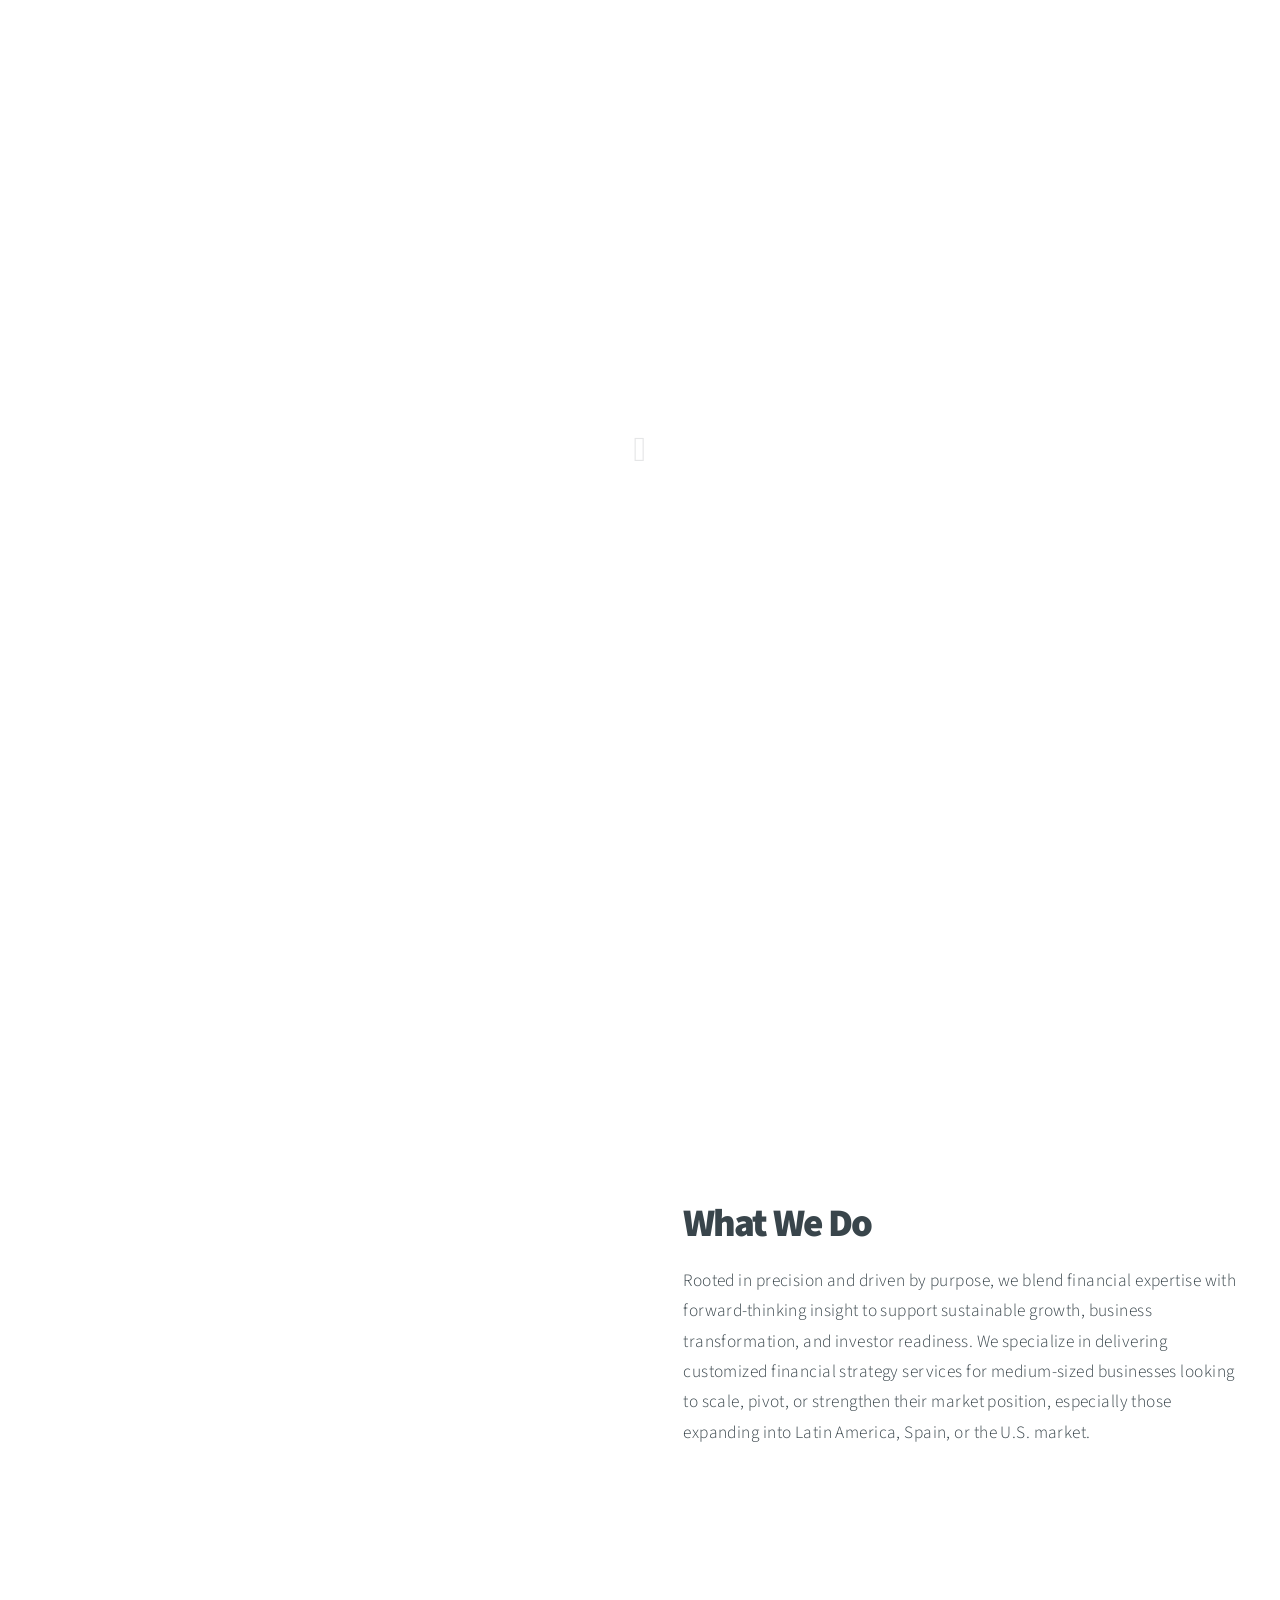
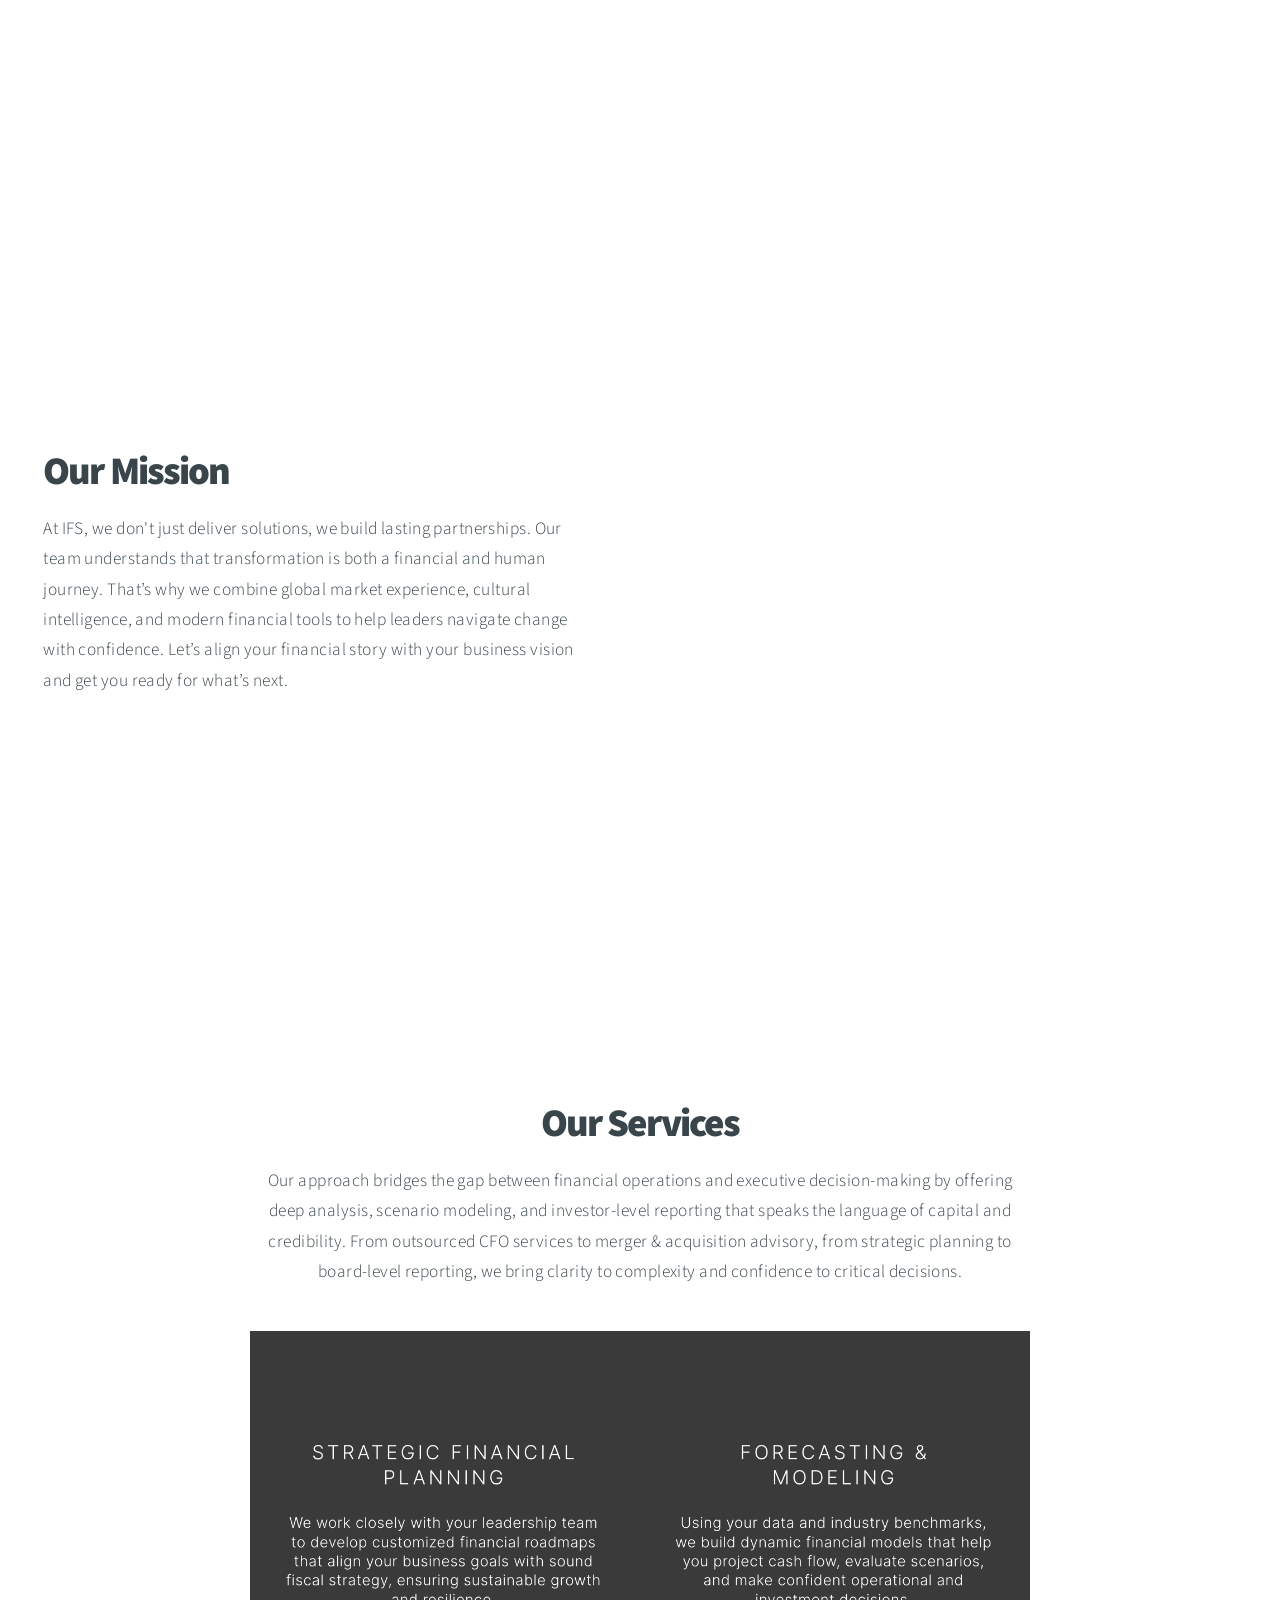
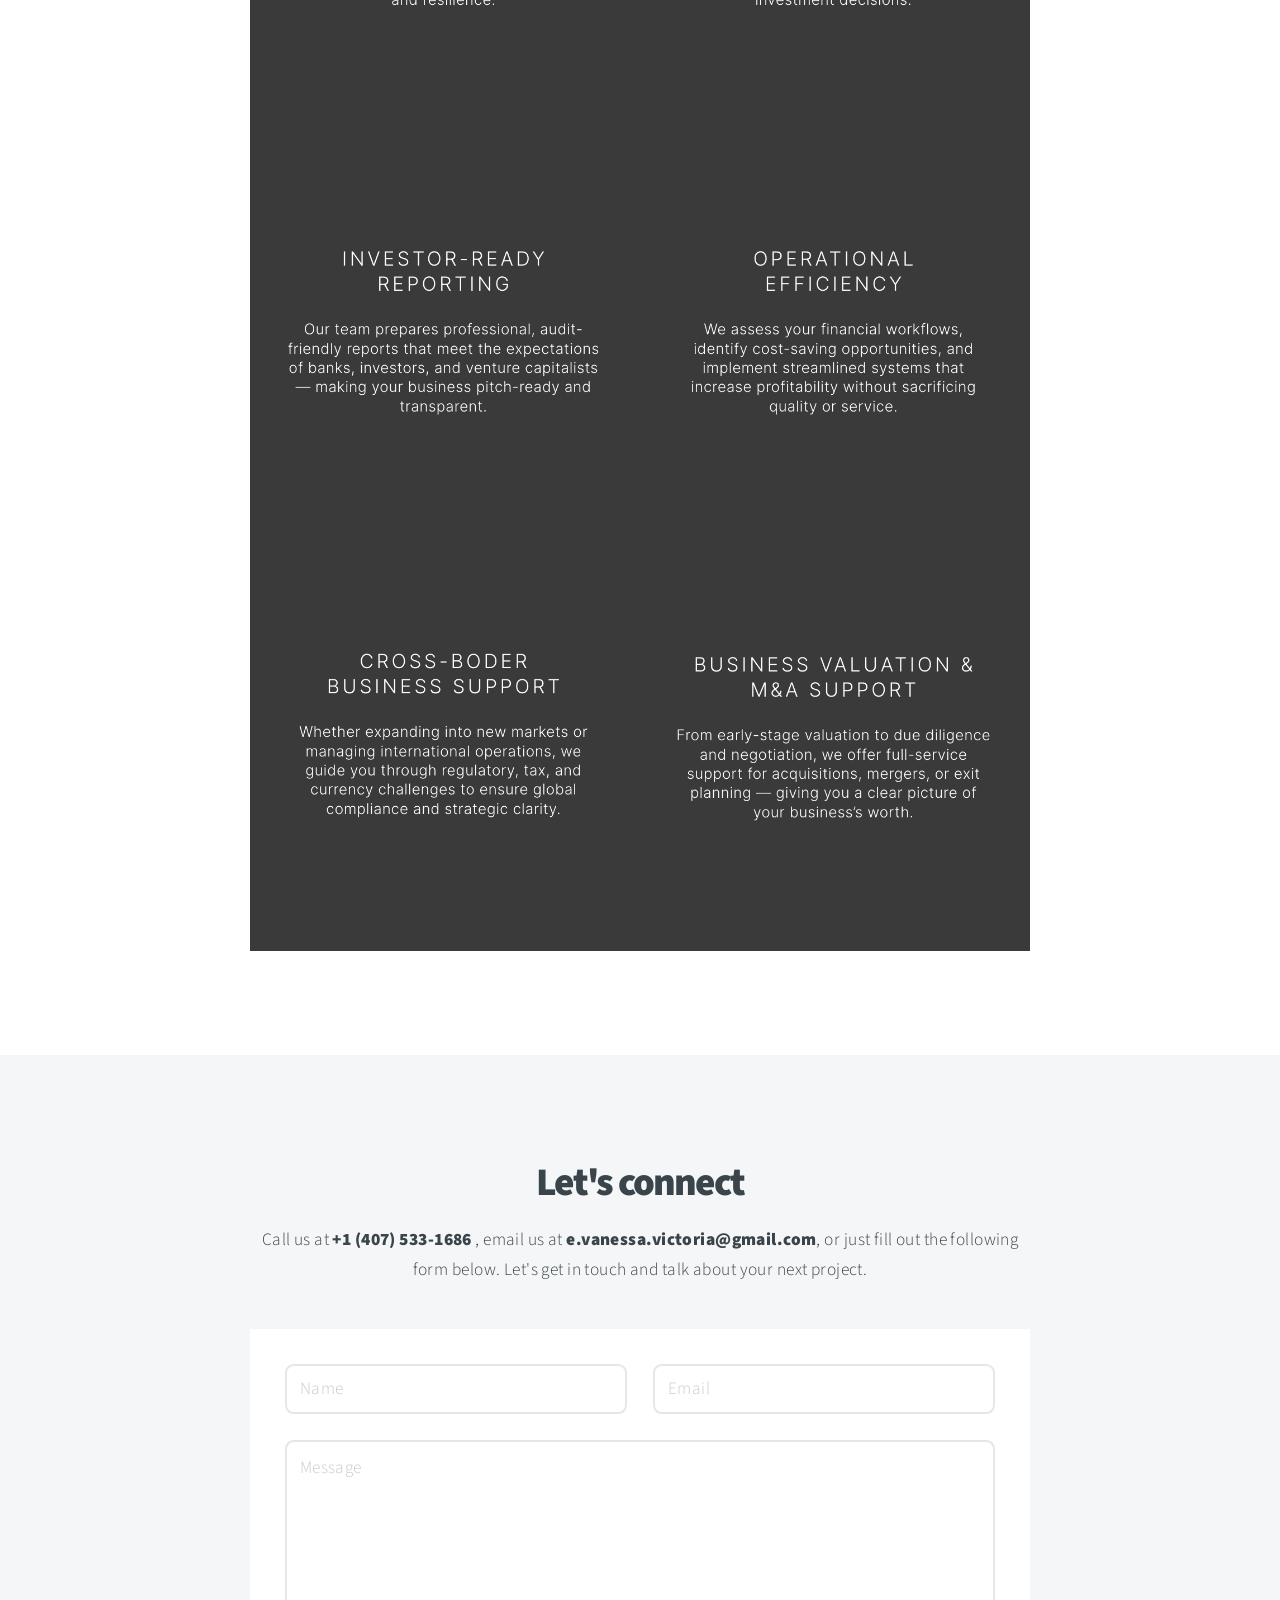
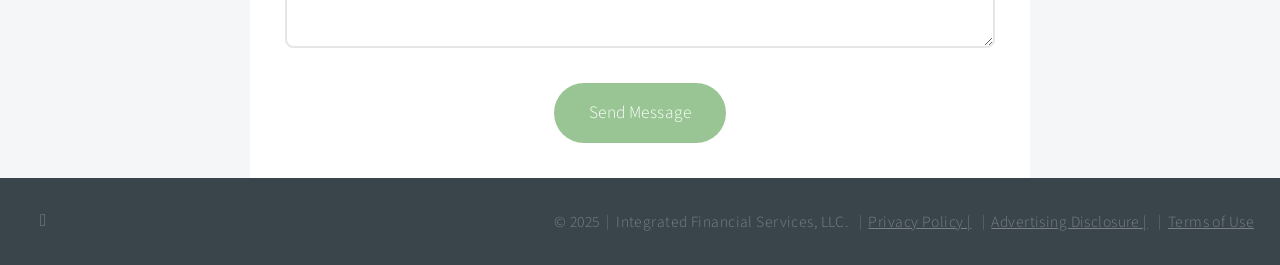
==== index.html @ fadf1e8b "update on contact form" ====
<!DOCTYPE HTML>
<html>
	<head>
		<title>IFS | homepage</title>
		<meta charset="utf-8" />
    	<link rel="icon" type="image/x-icon" href="/images/logo.png">
		<meta name="viewport" content="width=device-width, initial-scale=1, user-scalable=no" />
		<link rel="stylesheet" href="assets/css/main.css" />
		<noscript><link rel="stylesheet" href="assets/css/noscript.css" /></noscript>
	</head>
	<body class="is-preload">

		<!-- Header -->
			<header id="header">
				<h1><a href="#intro">Integrated Financial Services</a></h1>
				<nav>
					<ul>
						<li><a href="#one">What We Do</a></li>
						<li><a href="#two">Our Mission</a></li>
						<li><a href="#work">Our Services</a></li>
						<li><a href="#contact">Contact</a></li>
					</ul>
				</nav>
			</header>

		<!-- Intro -->
			<section id="intro" class="main style1 dark fullscreen">
				<div class="content">
					<img class="image" src="/images/logo.svg" alt="logohome" width="100">
					<p>At <strong>Integrated Financial Solutions, LLC.</strong>,  we empower business leaders to move beyond the numbers and into strategic action. Your journey to success starts here.</p>
					<footer>
						<a href="#one" class="button style2 down">More</a>
					</footer>
				</div>
			</section>

		<!-- One -->
			<section id="one" class="main style2 right dark fullscreen">
				<div class="content box style2">
					<header>
						<h2>What We Do</h2>
					</header>
					<p>Rooted in precision and driven by purpose, we blend financial expertise with forward-thinking insight to support sustainable growth, business 
						transformation, and investor readiness. We specialize in delivering customized financial strategy services for medium-sized businesses looking 
						to scale, pivot, or strengthen their market position, especially those expanding into Latin America, Spain, or the U.S. market. </p>
				</div>
				<a href="#two" class="button style2 down anchored">Next</a>
			</section>

		<!-- Two -->
			<section id="two" class="main style2 left dark fullscreen">
				<div class="content box style2">
					<header>
						<h2>Our Mission</h2>
					</header>
					<p>At IFS, we don't just deliver solutions, we build lasting partnerships. Our team understands that transformation is both a 
						financial and human journey. That’s why we combine global market experience, cultural intelligence, and modern financial 
						tools to help leaders navigate change with confidence. Let’s align your financial story with your business vision and get 
						you ready for what’s next.</p>
				</div>
				<a href="#work" class="button style2 down anchored">Next</a>
			</section>

		<!-- Work -->
			<section id="work" class="main style3 primary">
				<div class="content">
					<header>
						<h2>Our Services</h2>
						<p>Our approach bridges the gap between financial operations and executive decision-making by offering deep analysis, 
							scenario modeling, and investor-level reporting that speaks the language of capital and credibility. From outsourced 
							CFO services to merger & acquisition advisory, from strategic planning to board-level reporting, we bring clarity to 
							complexity and confidence to critical decisions.</p>
					</header>

					<!-- Gallery  -->
						<div class="gallery">
							<article class="from-left">
								<a href="images/fulls/01.jpg" class="image fit"><img src="images/thumbs/01.jpg" title=" " alt="Strategic Financial Planning" /></a>
							</article>
							<article class="from-right">
								<a href="images/fulls/02.jpg" class="image fit"><img src="images/thumbs/02.jpg" title=" " alt="Forecasting & Modeling" /></a>
							</article>
							<article class="from-left">
								<a href="images/fulls/03.jpg" class="image fit"><img src="images/thumbs/03.jpg" title=" " alt="Investor-Ready Reporting" /></a>
							</article>
							<article class="from-right">
								<a href="images/fulls/04.jpg" class="image fit"><img src="images/thumbs/04.jpg" title=" " alt="Operational Efficiency" /></a>
							</article>
							<article class="from-left">
								<a href="images/fulls/05.jpg" class="image fit"><img src="images/thumbs/05.jpg" title=" " alt="Cross-Boder Business Support" /></a>
							</article>
							<article class="from-right">
								<a href="images/fulls/06.jpg" class="image fit"><img src="images/thumbs/06.jpg" title=" " alt="Business Valuation & M&A Support" /></a>
							</article>
						</div>

				</div>
			</section>

		<!-- Contact -->
			<section id="contact" class="main style3 secondary">
				<div class="content">
					<header>
						<h2>Let's connect</h2>
						<p>Call us at <strong> +1 (407) 533-1686 </strong>,
							 email us at <strong>e.vanessa.victoria@gmail.com</strong>,
							 or just fill out the following form below. Let's get in touch and talk about your next project.
						</p>
					</header>
					<div class="box">
						<form id="contact-form" action="https://formspree.io/f/xkgbvlyn" method="POST">
							<div class="fields">
								<div class="field half"><input type="text" name="name" placeholder="Name" /></div>
								<div class="field half"><input type="email" name="email" placeholder="Email" /></div>
								<div class="field"><textarea name="message" placeholder="Message" rows="6"></textarea></div>
								<input type="hidden" name="_next" value="thankyou.html">
							</div>
							<ul class="actions special">
								<li><input type="submit" value="Send Message" /></li>
							</ul>
						</form>
					</div>
				</div>
			</section>

		<!-- Footer -->
			<footer id="footer">

				<!-- Icons -->
					<ul class="icons">
						<li><a href="https://www.linkedin.com/company/integrated-financial-solutions-florida/" class="icon brands fa-linkedin-in"><span class="label">LinkedIn</span></a></li>
					</ul>

				<!-- Menu -->
					<ul class="menu">
						<li>&copy; 2025</li><li>Integrated Financial Services, LLC.</a></li>
						<li><a href="privacy.html" class="footer">Privacy Policy |</a></li>
						<li><a href="advertising.html" class="footer">Advertising Disclosure |</a></li>
						<li><a href="termsofuse.html" class="footer">Terms of Use</a></li>
					</ul>

			</footer>

		<!-- Scripts -->
			<script src="assets/js/jquery.min.js"></script>
			<script src="assets/js/jquery.poptrox.min.js"></script>
			<script src="assets/js/jquery.scrolly.min.js"></script>
			<script src="assets/js/jquery.scrollex.min.js"></script>
			<script src="assets/js/browser.min.js"></script>
			<script src="assets/js/breakpoints.min.js"></script>
			<script src="assets/js/util.js"></script>
			<script src="assets/js/main.js"></script>
			<script>
			document.getElementById('contact-form').addEventListener('submit', function(e) {
				e.preventDefault();

				const form = e.target;
				const formData = new FormData(form);

				fetch(form.action, {
					method: "POST",
					body: formData,
					headers: {
						'Accept': 'application/json'
					}
				}).then(response => {
					if (response.ok) {
						window.location.href = "thankyou.html";
					} else {
						alert("Something went wrong. Please try again.");
					}
				});
			});
			</script>

	</body>
</html>
---- assets/css/main.css ----
@import url("https://fonts.googleapis.com/css?family=Source+Sans+Pro:300,900");
@import url("fontawesome-all.min.css");

html, body, div, span, applet, object,
iframe, h1, h2, h3, h4, h5, h6, p, blockquote,
pre, a, abbr, acronym, address, big, cite,
code, del, dfn, em, img, ins, kbd, q, s, samp,
small, strike, strong, sub, sup, tt, var, b,
u, i, center, dl, dt, dd, ol, ul, li, fieldset,
form, label, legend, table, caption, tbody,
tfoot, thead, tr, th, td, article, aside,
canvas, details, embed, figure, figcaption,
footer, header, hgroup, menu, nav, output, ruby,
section, summary, time, mark, audio, video {
	margin: 0;
	padding: 0;
	border: 0;
	font-size: 100%;
	font: inherit;
	vertical-align: baseline;}

article, aside, details, figcaption, figure,
footer, header, hgroup, menu, nav, section {
	display: block;}

body {
	line-height: 1;
}

ol, ul {
	list-style: none;
}

blockquote, q {
	quotes: none;
}

	blockquote:before, blockquote:after, q:before, q:after {
		content: '';
		content: none;
	}

table {
	border-collapse: collapse;
	border-spacing: 0;
}

body {
	-webkit-text-size-adjust: none;
}

mark {
	background-color: transparent;
	color: inherit;
}

input::-moz-focus-inner {
	border: 0;
	padding: 0;
}

input, select, textarea {
	-moz-appearance: none;
	-webkit-appearance: none;
	-ms-appearance: none;
	appearance: none;
}

/* Basic */

	@-ms-viewport {
		width: device-width;
	}

	html {
		height: 100%;
	}

	html {
		box-sizing: border-box;
	}

	*, *:before, *:after {
		box-sizing: inherit;
	}

	body {
		background: #ffffff;
		height: 100%;
		min-width: 320px;
	}

		body.is-preload *, body.is-preload *:before, body.is-preload *:after {
			-moz-animation: none !important;
			-webkit-animation: none !important;
			-ms-animation: none !important;
			animation: none !important;
			-moz-transition: none !important;
			-webkit-transition: none !important;
			-ms-transition: none !important;
			transition: none !important;
		}

/* Spinner */

	@-moz-keyframes spinner-rotate {
		0% {
			-moz-transform: scale(1) rotate(0deg);
			-webkit-transform: scale(1) rotate(0deg);
			-ms-transform: scale(1) rotate(0deg);
			transform: scale(1) rotate(0deg);
		}

		100% {
			-moz-transform: scale(1) rotate(360deg);
			-webkit-transform: scale(1) rotate(360deg);
			-ms-transform: scale(1) rotate(360deg);
			transform: scale(1) rotate(360deg);
		}
	}

	@-webkit-keyframes spinner-rotate {
		0% {
			-moz-transform: scale(1) rotate(0deg);
			-webkit-transform: scale(1) rotate(0deg);
			-ms-transform: scale(1) rotate(0deg);
			transform: scale(1) rotate(0deg);
		}

		100% {
			-moz-transform: scale(1) rotate(360deg);
			-webkit-transform: scale(1) rotate(360deg);
			-ms-transform: scale(1) rotate(360deg);
			transform: scale(1) rotate(360deg);
		}
	}

	@-ms-keyframes spinner-rotate {
		0% {
			-moz-transform: scale(1) rotate(0deg);
			-webkit-transform: scale(1) rotate(0deg);
			-ms-transform: scale(1) rotate(0deg);
			transform: scale(1) rotate(0deg);
		}

		100% {
			-moz-transform: scale(1) rotate(360deg);
			-webkit-transform: scale(1) rotate(360deg);
			-ms-transform: scale(1) rotate(360deg);
			transform: scale(1) rotate(360deg);
		}
	}

	@keyframes spinner-rotate {
		0% {
			-moz-transform: scale(1) rotate(0deg);
			-webkit-transform: scale(1) rotate(0deg);
			-ms-transform: scale(1) rotate(0deg);
			transform: scale(1) rotate(0deg);
		}

		100% {
			-moz-transform: scale(1) rotate(360deg);
			-webkit-transform: scale(1) rotate(360deg);
			-ms-transform: scale(1) rotate(360deg);
			transform: scale(1) rotate(360deg);
		}
	}

/* Loader */

	@-moz-keyframes spinner-show {
		0% {
			opacity: 0;
		}

		100% {
			opacity: 1;
		}
	}

	@-webkit-keyframes spinner-show {
		0% {
			opacity: 0;
		}

		100% {
			opacity: 1;
		}
	}

	@-ms-keyframes spinner-show {
		0% {
			opacity: 0;
		}

		100% {
			opacity: 1;
		}
	}

	@keyframes spinner-show {
		0% {
			opacity: 0;
		}

		100% {
			opacity: 1;
		}
	}

	@-moz-keyframes spinner-hide {
		0% {
			-moz-transform: scale(1) rotate(0deg);
			-webkit-transform: scale(1) rotate(0deg);
			-ms-transform: scale(1) rotate(0deg);
			transform: scale(1) rotate(0deg);
			color: #e5e6e7;
			z-index: 100001;
		}

		99% {
			-moz-transform: scale(0.5) rotate(360deg);
			-webkit-transform: scale(0.5) rotate(360deg);
			-ms-transform: scale(0.5) rotate(360deg);
			transform: scale(0.5) rotate(360deg);
			color: #e5e6e7;
			z-index: 100001;
		}

		100% {
			-moz-transform: scale(0.5) rotate(360deg);
			-webkit-transform: scale(0.5) rotate(360deg);
			-ms-transform: scale(0.5) rotate(360deg);
			transform: scale(0.5) rotate(360deg);
			color: #e5e6e7;
			z-index: -1;
		}
	}

	@-webkit-keyframes spinner-hide {
		0% {
			-moz-transform: scale(1) rotate(0deg);
			-webkit-transform: scale(1) rotate(0deg);
			-ms-transform: scale(1) rotate(0deg);
			transform: scale(1) rotate(0deg);
			color: #e5e6e7;
			z-index: 100001;
		}

		99% {
			-moz-transform: scale(0.5) rotate(360deg);
			-webkit-transform: scale(0.5) rotate(360deg);
			-ms-transform: scale(0.5) rotate(360deg);
			transform: scale(0.5) rotate(360deg);
			color: #e5e6e7;
			z-index: 100001;
		}

		100% {
			-moz-transform: scale(0.5) rotate(360deg);
			-webkit-transform: scale(0.5) rotate(360deg);
			-ms-transform: scale(0.5) rotate(360deg);
			transform: scale(0.5) rotate(360deg);
			color: #e5e6e7;
			z-index: -1;
		}
	}

	@-ms-keyframes spinner-hide {
		0% {
			-moz-transform: scale(1) rotate(0deg);
			-webkit-transform: scale(1) rotate(0deg);
			-ms-transform: scale(1) rotate(0deg);
			transform: scale(1) rotate(0deg);
			color: #e5e6e7;
			z-index: 100001;
		}

		99% {
			-moz-transform: scale(0.5) rotate(360deg);
			-webkit-transform: scale(0.5) rotate(360deg);
			-ms-transform: scale(0.5) rotate(360deg);
			transform: scale(0.5) rotate(360deg);
			color: #e5e6e7;
			z-index: 100001;
		}

		100% {
			-moz-transform: scale(0.5) rotate(360deg);
			-webkit-transform: scale(0.5) rotate(360deg);
			-ms-transform: scale(0.5) rotate(360deg);
			transform: scale(0.5) rotate(360deg);
			color: #e5e6e7;
			z-index: -1;
		}
	}

	@keyframes spinner-hide {
		0% {
			-moz-transform: scale(1) rotate(0deg);
			-webkit-transform: scale(1) rotate(0deg);
			-ms-transform: scale(1) rotate(0deg);
			transform: scale(1) rotate(0deg);
			color: #e5e6e7;
			z-index: 100001;
		}

		99% {
			-moz-transform: scale(0.5) rotate(360deg);
			-webkit-transform: scale(0.5) rotate(360deg);
			-ms-transform: scale(0.5) rotate(360deg);
			transform: scale(0.5) rotate(360deg);
			color: #e5e6e7;
			z-index: 100001;
		}

		100% {
			-moz-transform: scale(0.5) rotate(360deg);
			-webkit-transform: scale(0.5) rotate(360deg);
			-ms-transform: scale(0.5) rotate(360deg);
			transform: scale(0.5) rotate(360deg);
			color: #e5e6e7;
			z-index: -1;
		}
	}

	@-moz-keyframes overlay-hide {
		0% {
			opacity: 1;
			z-index: 100000;
		}

		15% {
			opacity: 1;
			z-index: 100000;
		}

		99% {
			opacity: 0;
			z-index: 100000;
		}

		100% {
			opacity: 0;
			z-index: -1;
		}
	}

	@-webkit-keyframes overlay-hide {
		0% {
			opacity: 1;
			z-index: 100000;
		}

		15% {
			opacity: 1;
			z-index: 100000;
		}

		99% {
			opacity: 0;
			z-index: 100000;
		}

		100% {
			opacity: 0;
			z-index: -1;
		}
	}

	@-ms-keyframes overlay-hide {
		0% {
			opacity: 1;
			z-index: 100000;
		}

		15% {
			opacity: 1;
			z-index: 100000;
		}

		99% {
			opacity: 0;
			z-index: 100000;
		}

		100% {
			opacity: 0;
			z-index: -1;
		}
	}

	@keyframes overlay-hide {
		0% {
			opacity: 1;
			z-index: 100000;
		}

		15% {
			opacity: 1;
			z-index: 100000;
		}

		99% {
			opacity: 0;
			z-index: 100000;
		}

		100% {
			opacity: 0;
			z-index: -1;
		}
	}

	body {
		text-decoration: none;
	}

		body:before {
			-moz-animation: spinner-show 1.5s 1 0.25s ease forwards, spinner-hide 0.25s ease-in-out forwards !important;
			-webkit-animation: spinner-show 1.5s 1 0.25s ease forwards, spinner-hide 0.25s ease-in-out forwards !important;
			-ms-animation: spinner-show 1.5s 1 0.25s ease forwards, spinner-hide 0.25s ease-in-out forwards !important;
			animation: spinner-show 1.5s 1 0.25s ease forwards, spinner-hide 0.25s ease-in-out forwards !important;
			-moz-transform-origin: 50% 50%;
			-webkit-transform-origin: 50% 50%;
			-ms-transform-origin: 50% 50%;
			transform-origin: 50% 50%;
			-moz-osx-font-smoothing: grayscale;
			-webkit-font-smoothing: antialiased;
			font-family: FontAwesome;
			font-style: normal;
			font-weight: normal;
			text-transform: none !important;
			color: #e5e6e7;
			content: '\f1ce';
			cursor: default;
			display: block;
			font-size: 2em;
			height: 2em;
			left: 50%;
			line-height: 2em;
			margin: -1em 0 0 -1em;
			opacity: 0;
			position: fixed;
			text-align: center;
			top: 50%;
			width: 2em;
			z-index: -1;
		}

		body:after {
			-moz-animation: overlay-hide 1.5s ease-in forwards !important;
			-webkit-animation: overlay-hide 1.5s ease-in forwards !important;
			-ms-animation: overlay-hide 1.5s ease-in forwards !important;
			animation: overlay-hide 1.5s ease-in forwards !important;
			background: #ffffff;
			content: '';
			display: block;
			height: 100%;
			left: 0;
			opacity: 0;
			position: fixed;
			top: 0;
			width: 100%;
			z-index: -1;
		}

		body.is-preload:before {
			-moz-animation: spinner-show 1.5s 1 0.25s ease forwards, spinner-rotate 0.75s infinite linear !important;
			-webkit-animation: spinner-show 1.5s 1 0.25s ease forwards, spinner-rotate 0.75s infinite linear !important;
			-ms-animation: spinner-show 1.5s 1 0.25s ease forwards, spinner-rotate 0.75s infinite linear !important;
			animation: spinner-show 1.5s 1 0.25s ease forwards, spinner-rotate 0.75s infinite linear !important;
			z-index: 100001;
		}

		body.is-preload:after {
			-moz-animation: none !important;
			-webkit-animation: none !important;
			-ms-animation: none !important;
			animation: none !important;
			opacity: 1;
			z-index: 100000;
		}

	@media (-webkit-min-device-pixel-ratio: 2) {

		body:before {
			line-height: 2.025em;
		}

	}

/* Type */

	body, input, textarea, select {
		font-family: "Source Sans Pro", "sans-serif";
		font-weight: 300;
		font-size: 18pt;
		line-height: 1.75em;
		color: #39454b;
		letter-spacing: 0.025em;
	}

		@media screen and (max-width: 1920px) {

			body, input, textarea, select {
				font-size: 17pt;
			}

		}

		@media screen and (max-width: 1680px) {

			body, input, textarea, select {
				font-size: 15pt;
			}

		}

		@media screen and (max-width: 1280px) {

			body, input, textarea, select {
				font-size: 13pt;
			}

		}

		@media screen and (max-width: 1000px) {

			body, input, textarea, select {
				font-size: 13pt;
			}

		}

		@media screen and (max-width: 736px) {

			body, input, textarea, select {
				font-size: 12pt;
				line-height: 1.5em;
			}

		}

	h1, h2, h3, h4, h5, h6 {
		font-weight: 900;
		color: inherit;
		letter-spacing: -0.0325em;
	}

		h1 a, h2 a, h3 a, h4 a, h5 a, h6 a {
			color: inherit;
			text-decoration: none;
		}

	h2 {
		font-size: 2.25em;
		line-height: 1.25em;
		letter-spacing: -0.05em;
	}

	@media screen and (max-width: 736px) {

		h2 {
			font-size: 1.5em;
		}

	}

	strong, b {
		font-weight: 900;
		color: inherit;
	}

	em, i {
		font-style: italic;
	}

	a {
		-moz-transition: color 0.2s ease-in-out;
		-webkit-transition: color 0.2s ease-in-out;
		-ms-transition: color 0.2s ease-in-out;
		transition: color 0.2s ease-in-out;
		color: #98c593;
	}

	sub {
		position: relative;
		top: 0.5em;
		font-size: 0.8em;
	}

	sup {
		position: relative;
		top: -0.5em;
		font-size: 0.8em;
	}

	hr {
		border: 0;
		border-top: solid 1px #e5e6e7;
	}

	blockquote {
		border-left: solid 0.5em #e5e6e7;
		padding: 1em 0 1em 2em;
		font-style: italic;
	}

	p, ul, ol, dl, table {
		margin-bottom: 1em;
	}

/* Box */

	.box {
		background: #ffffff;
		color: #39454b;
		padding: 2em;
	}

		.box > :last-child {
			margin-bottom: 0;
		}

		.box.style2 {
			padding: 3.5em 2.5em 3.5em 2.5em;
		}

		@media screen and (max-width: 736px) {

			.box {
				padding: 1em;
			}

				.box.style2 {
					padding: 1.5em 1.25em 1.5em 1.25em;
					background-color: rgba(255, 255, 255, 0.9);
				}

		}

/* Button */

	input[type="button"],
	input[type="submit"],
	input[type="reset"],
	.button,
	button {
		-moz-appearance: none;
		-webkit-appearance: none;
		-ms-appearance: none;
		appearance: none;
		-moz-transition: background-color 0.2s ease-in-out;
		-webkit-transition: background-color 0.2s ease-in-out;
		-ms-transition: background-color 0.2s ease-in-out;
		transition: background-color 0.2s ease-in-out;
		background-color: #98c593;
		border: 0;
		border-radius: 3.5em;
		color: #ffffff;
		cursor: pointer;
		display: inline-block;
		height: 3.5em;
		line-height: 3.5em;
		outline: 0;
		padding: 0 2em 0 2em;
		position: relative;
		text-align: center;
		text-decoration: none;
	}

		input[type="button"].down,
		input[type="submit"].down,
		input[type="reset"].down,
		.button.down,
		button.down {
			width: 5em;
			height: 5em;
			line-height: 4.5em;
			padding: 0;
			background-image: url("images/dark-arrow.svg");
			background-position: center center;
			background-repeat: no-repeat;
			text-indent: -10em;
			overflow: hidden;
		}

			input[type="button"].down.anchored,
			input[type="submit"].down.anchored,
			input[type="reset"].down.anchored,
			.button.down.anchored,
			button.down.anchored {
				bottom: 0;
				border-bottom: 0;
				border-radius: 3em 3em 0 0;
				height: 4.5em;
				margin-left: -2.5em;
			}

		input[type="button"].anchored,
		input[type="submit"].anchored,
		input[type="reset"].anchored,
		.button.anchored,
		button.anchored {
			position: absolute;
			left: 50%;
		}

		input[type="button"]:hover,
		input[type="submit"]:hover,
		input[type="reset"]:hover,
		.button:hover,
		button:hover {
			background-color: #a8cea4;
		}

		input[type="button"]:active,
		input[type="submit"]:active,
		input[type="reset"]:active,
		.button:active,
		button:active {
			background-color: #88bc82;
		}

		input[type="button"].style2,
		input[type="submit"].style2,
		input[type="reset"].style2,
		.button.style2,
		button.style2 {
			background-color: transparent;
			border: solid 2px #e5e6e7;
			color: inherit;
		}

			input[type="button"].style2:hover,
			input[type="submit"].style2:hover,
			input[type="reset"].style2:hover,
			.button.style2:hover,
			button.style2:hover {
				background-color: rgba(229, 230, 231, 0.25);
			}

			input[type="button"].style2:active,
			input[type="submit"].style2:active,
			input[type="reset"].style2:active,
			.button.style2:active,
			button.style2:active {
				background-color: rgba(229, 230, 231, 0.375);
			}

			input[type="button"].style2.down,
			input[type="submit"].style2.down,
			input[type="reset"].style2.down,
			.button.style2.down,
			button.style2.down {
				background-image: url("images/arrow.svg");
			}

/* Form */

	form {
		margin: 0 0 2em 0;
	}

		form > :last-child {
			margin-bottom: 0;
		}

		form > .fields {
			display: -moz-flex;
			display: -webkit-flex;
			display: -ms-flex;
			display: flex;
			-moz-flex-wrap: wrap;
			-webkit-flex-wrap: wrap;
			-ms-flex-wrap: wrap;
			flex-wrap: wrap;
			width: calc(100% + 3em);
			margin: -1.5em 0 2em -1.5em;
		}

			form > .fields > .field {
				-moz-flex-grow: 0;
				-webkit-flex-grow: 0;
				-ms-flex-grow: 0;
				flex-grow: 0;
				-moz-flex-shrink: 0;
				-webkit-flex-shrink: 0;
				-ms-flex-shrink: 0;
				flex-shrink: 0;
				padding: 1.5em 0 0 1.5em;
				width: calc(100% - 1.5em);
			}

				form > .fields > .field.half {
					width: calc(50% - 0.75em);
				}

				form > .fields > .field.third {
					width: calc(100%/3 - 0.5em);
				}

				form > .fields > .field.quarter {
					width: calc(25% - 0.375em);
				}

		@media screen and (max-width: 480px) {

			form > .fields {
				width: calc(100% + 2em);
				margin: -1em 0 2em -1em;
			}

				form > .fields > .field {
					padding: 1em 0 0 1em;
					width: calc(100% - 1em);
				}

					form > .fields > .field.half {
						width: calc(100% - 1em);
					}

					form > .fields > .field.third {
						width: calc(100% - 1em);
					}

					form > .fields > .field.quarter {
						width: calc(100% - 1em);
					}

		}

	label {
		display: block;
	}

	input[type="text"],
	input[type="password"],
	input[type="email"],
	input[type="tel"],
	input[type="search"],
	input[type="url"],
	select,
	textarea {
		-moz-appearance: none;
		-webkit-appearance: none;
		-ms-appearance: none;
		appearance: none;
		-moz-transition: border-color 0.2s ease-in-out, color 0.2s ease-in-out;
		-webkit-transition: border-color 0.2s ease-in-out, color 0.2s ease-in-out;
		-ms-transition: border-color 0.2s ease-in-out, color 0.2s ease-in-out;
		transition: border-color 0.2s ease-in-out, color 0.2s ease-in-out;
		color: #39454b;
		display: block;
		width: 100%;
		padding: 0.65em 0.75em;
		background: none;
		border: solid 2px #e5e6e7;
		color: inherit;
		border-radius: 0.5em;
		outline: none;
	}

		input[type="text"]:focus,
		input[type="password"]:focus,
		input[type="email"]:focus,
		input[type="tel"]:focus,
		input[type="search"]:focus,
		input[type="url"]:focus,
		select:focus,
		textarea:focus {
			border-color: #9ac8e9;
		}

	input[type="text"],
	input[type="password"],
	input[type="email"],
	input[type="tel"],
	input[type="search"],
	input[type="url"],
	select {
		line-height: 1.35em;
	}

	textarea {
		min-height: 8em;
	}

	::-moz-focus-inner {
		border: 0;
	}

	::-webkit-input-placeholder {
		opacity: 0.375;
	}

	:-moz-placeholder {
		opacity: 0.375;
	}

	::-moz-placeholder {
		opacity: 0.375;
	}

	:-ms-input-placeholder {
		opacity: 0.375;
	}

/* Icon */

	.icon {
		text-decoration: none;
		position: relative;
		text-decoration: none;
	}

		.icon:before {
			-moz-osx-font-smoothing: grayscale;
			-webkit-font-smoothing: antialiased;
			display: inline-block;
			font-style: normal;
			font-variant: normal;
			text-rendering: auto;
			line-height: 1;
			text-transform: none !important;
			font-family: 'Font Awesome 5 Free';
			font-weight: 400;
		}

		.icon:before {
			line-height: inherit;
		}

		.icon > .label {
			display: none;
		}

		.icon.solid:before {
			font-weight: 900;
		}

		.icon.brands:before {
			font-family: 'Font Awesome 5 Brands';
		}

/* Image */

	.image {
		position: relative;
		display: inline-block;
	}

		.image:before {
			content: '';
			position: absolute;
			left: 0;
			top: 0;
			width: 100%;
			height: 100%;
			background: url("images/overlay.png");
		}

		.image img {
			display: block;
			width: 100%;
		}

		.image.featured {
			display: block;
			width: 100%;
			margin: 0 0 2em 0;
		}

		.image.fit {
			display: block;
			width: 100%;
		}

		.image.left {
			float: left;
			margin: 0 2em 2em 0;
		}

		.image.centered {
			display: block;
			margin: 0 0 2em 0;
		}

			.image.centered img {
				margin: 0 auto;
				width: auto;
			}

/* List */

	ul.default {
		list-style: disc;
		padding-left: 1em;
	}

		ul.default li {
			padding-left: 0.5em;
		}

	ul.menu {
		cursor: default;
	}

		ul.menu li {
			display: inline-block;
			line-height: 1em;
			border-left: solid 1px #e5e6e7;
			padding: 0 0 0 0.5em;
			margin: 0 0 0 0.5em;
		}

			ul.menu li:first-child {
				border-left: 0;
				padding-left: 0;
				margin-left: 0;
			}

	ol.default {
		list-style: decimal;
		padding-left: 1.25em;
	}

		ol.default li {
			padding-left: 0.25em;
		}

/* Actions */

	ul.actions {
		display: -moz-flex;
		display: -webkit-flex;
		display: -ms-flex;
		display: flex;
		cursor: default;
		list-style: none;
		margin-left: -1em;
		padding-left: 0;
	}

		ul.actions li {
			padding: 0 0 0 1em;
			vertical-align: middle;
		}

		ul.actions.special {
			-moz-justify-content: center;
			-webkit-justify-content: center;
			-ms-justify-content: center;
			justify-content: center;
			width: 100%;
			margin-left: 0;
		}

			ul.actions.special li:first-child {
				padding-left: 0;
			}

		ul.actions.stacked {
			-moz-flex-direction: column;
			-webkit-flex-direction: column;
			-ms-flex-direction: column;
			flex-direction: column;
			margin-left: 0;
		}

			ul.actions.stacked li {
				padding: 1.3em 0 0 0;
			}

				ul.actions.stacked li:first-child {
					padding-top: 0;
				}

		ul.actions.fit {
			width: calc(100% + 1em);
		}

			ul.actions.fit li {
				-moz-flex-grow: 1;
				-webkit-flex-grow: 1;
				-ms-flex-grow: 1;
				flex-grow: 1;
				-moz-flex-shrink: 1;
				-webkit-flex-shrink: 1;
				-ms-flex-shrink: 1;
				flex-shrink: 1;
				width: 100%;
			}

				ul.actions.fit li > * {
					width: 100%;
				}

			ul.actions.fit.stacked {
				width: 100%;
			}

		@media screen and (max-width: 480px) {

			ul.actions:not(.fixed) {
				-moz-flex-direction: column;
				-webkit-flex-direction: column;
				-ms-flex-direction: column;
				flex-direction: column;
				margin-left: 0;
				width: 100% !important;
			}

				ul.actions:not(.fixed) li {
					-moz-flex-grow: 1;
					-webkit-flex-grow: 1;
					-ms-flex-grow: 1;
					flex-grow: 1;
					-moz-flex-shrink: 1;
					-webkit-flex-shrink: 1;
					-ms-flex-shrink: 1;
					flex-shrink: 1;
					padding: 1em 0 0 0;
					text-align: center;
					width: 100%;
				}

					ul.actions:not(.fixed) li > * {
						width: 100%;
					}

					ul.actions:not(.fixed) li:first-child {
						padding-top: 0;
					}

					ul.actions:not(.fixed) li input[type="submit"],
					ul.actions:not(.fixed) li input[type="reset"],
					ul.actions:not(.fixed) li input[type="button"],
					ul.actions:not(.fixed) li button,
					ul.actions:not(.fixed) li .button {
						width: 100%;
					}

						ul.actions:not(.fixed) li input[type="submit"].icon:before,
						ul.actions:not(.fixed) li input[type="reset"].icon:before,
						ul.actions:not(.fixed) li input[type="button"].icon:before,
						ul.actions:not(.fixed) li button.icon:before,
						ul.actions:not(.fixed) li .button.icon:before {
							margin-left: -0.5rem;
						}

		}

/* Icons */

	ul.icons {
		cursor: default;
	}

		ul.icons li {
			display: inline-block;
		}

		ul.icons a {
			display: inline-block;
			width: 2em;
			height: 2em;
			line-height: 2em;
			text-align: center;
			border: 0;
		}

/* Sections/Article */

	header {
		margin-bottom: 1em;
	}

		header p {
			display: block;
			margin: 1em 0 0 0;
			padding: 0 0 0.5em 0;
		}

	footer {
		margin-top: 2em;
	}

/* Table */

	table {
		width: 100%;
	}

		table.default {
			width: 100%;
		}

			table.default tbody tr:nth-child(2n+2) {
				background: rgba(229, 230, 231, 0.5);
			}

			table.default td {
				padding: 0.5em 1em 0.5em 1em;
			}

			table.default th {
				text-align: left;
				font-weight: 900;
				padding: 0.5em 1em 0.5em 1em;
			}

			table.default thead {
				background: #39454b;
				color: #ffffff;
			}

			table.default tfoot {
				background: #e5e6e7;
			}

/* Poptrox */

	.poptrox-popup {
		-moz-box-sizing: content-box;
		-webkit-box-sizing: content-box;
		-ms-box-sizing: content-box;
		box-sizing: content-box;
		background: #fff;
		padding-bottom: 3em;
		box-shadow: 0 0.1em 0.15em 0 rgba(0, 0, 0, 0.15);
	}

		.poptrox-popup .loader {
			position: absolute;
			top: 50%;
			left: 50%;
			margin: -1em 0 0 -1em;
			width: 2em;
			height: 2em;
			display: block;
			font-size: 2em;
		}

			.poptrox-popup .loader:before {
				-moz-animation: spinner-rotate 0.75s infinite linear !important;
				-webkit-animation: spinner-rotate 0.75s infinite linear !important;
				-ms-animation: spinner-rotate 0.75s infinite linear !important;
				animation: spinner-rotate 0.75s infinite linear !important;
				-moz-osx-font-smoothing: grayscale;
				-webkit-font-smoothing: antialiased;
				font-family: FontAwesome;
				font-style: normal;
				font-weight: normal;
				text-transform: none !important;
				color: #e5e6e7;
				content: '\f1ce';
				cursor: default;
				display: block;
				height: 2em;
				left: 0;
				line-height: 2em;
				position: absolute;
				text-align: center;
				top: 0;
				width: 2em;
			}

		.poptrox-popup .caption {
			position: absolute;
			bottom: 0;
			left: 0;
			background: #ffffff;
			width: 100%;
			height: 3em;
			line-height: 2.8em;
			text-align: center;
			cursor: default;
			z-index: 1;
			font-size: 0.9em;
		}

		.poptrox-popup .nav-next,
		.poptrox-popup .nav-previous {
			-moz-transition: opacity 0.2s ease-in-out;
			-webkit-transition: opacity 0.2s ease-in-out;
			-ms-transition: opacity 0.2s ease-in-out;
			transition: opacity 0.2s ease-in-out;
			position: absolute;
			top: 0;
			width: 50%;
			height: 100%;
			opacity: 0;
			cursor: pointer;
			background: rgba(0, 0, 0, 0.01);
			-webkit-tap-highlight-color: rgba(255, 255, 255, 0);
		}

		.poptrox-popup .nav-next:before,
		.poptrox-popup .nav-previous:before {
			content: '';
			position: absolute;
			width: 96px;
			height: 64px;
			background: url("images/poptrox-nav.svg");
			top: calc(50% - 1.5em);
			margin: -32px 0 0 0;
		}

		.poptrox-popup:hover .nav-next,
		.poptrox-popup:hover .nav-previous {
			opacity: 0.5;
		}

		.poptrox-popup:hover .nav-next:hover,
		.poptrox-popup:hover .nav-previous:hover {
			opacity: 1.0;
		}

		.poptrox-popup .nav-previous:before {
			-moz-transform: scaleX(-1);
			-webkit-transform: scaleX(-1);
			-ms-transform: scaleX(-1);
			transform: scaleX(-1);
			-ms-filter: "FlipH";
			filter: FlipH;
		}

		.poptrox-popup .nav-next {
			right: 0;
		}

			.poptrox-popup .nav-next:before {
				right: 0;
			}

		.poptrox-popup .nav-previous {
			left: 0;
		}

			.poptrox-popup .nav-previous:before {
				left: 0;
			}

		.poptrox-popup .closer {
			-moz-transition: opacity 0.2s ease-in-out;
			-webkit-transition: opacity 0.2s ease-in-out;
			-ms-transition: opacity 0.2s ease-in-out;
			transition: opacity 0.2s ease-in-out;
			position: absolute;
			top: 0;
			right: 0;
			width: 64px;
			height: 64px;
			text-indent: -9999px;
			z-index: 2;
			opacity: 0;
			-webkit-tap-highlight-color: rgba(255, 255, 255, 0);
		}

			.poptrox-popup .closer:before {
				content: '';
				display: block;
				position: absolute;
				right: 16px;
				top: 16px;
				width: 40px;
				height: 40px;
				border-radius: 100%;
				box-shadow: inset 0 0 0 2px #fff;
				background: url("images/poptrox-closer.svg") center center;
				color: #ffffff !important;
			}

		.poptrox-popup:hover .closer {
			opacity: 0.5;
		}

			.poptrox-popup:hover .closer:hover {
				opacity: 1.0;
			}

		body.is-touch .poptrox-popup .nav-next,
		body.is-touch .poptrox-popup .nav-previous,
		body.is-touch .poptrox-popup .closer {
			opacity: 1.0 !important;
		}

		@media screen and (max-width: 736px) {

			.poptrox-popup .nav-next:before,
			.poptrox-popup .nav-previous:before {
				width: 48px;
				height: 32px;
				background-size: contain;
				margin: -16px 0 0 0;
			}

			.poptrox-popup .closer:before {
				right: 12px;
				top: 12px;
				width: 20px;
				height: 20px;
				box-shadow: inset 0 0 0 1px #fff;
				background-size: contain;
				opacity: 0.65;
			}

		}

/* Gallery */

	.gallery {
		display: -moz-flex;
		display: -webkit-flex;
		display: -ms-flex;
		display: flex;
		-moz-flex-wrap: wrap;
		-webkit-flex-wrap: wrap;
		-ms-flex-wrap: wrap;
		flex-wrap: wrap;
		width: 45em;
		max-width: 100%;
		margin: 0 auto 2em auto;
	}

		.gallery article {
			-moz-transition: -moz-transform 1s ease, opacity 1s ease;
			-webkit-transition: -webkit-transform 1s ease, opacity 1s ease;
			-ms-transition: -ms-transform 1s ease, opacity 1s ease;
			transition: transform 1s ease, opacity 1s ease;
			-moz-transform: translateX(0);
			-webkit-transform: translateX(0);
			-ms-transform: translateX(0);
			transform: translateX(0);
			width: 50%;
			position: relative;
			opacity: 1.0;
		}

			.gallery article .image {
				margin: 0;
				display: block;
			}

			.gallery article:nth-last-child(1n) {
				-moz-transition-delay: 0.05s;
				-webkit-transition-delay: 0.05s;
				-ms-transition-delay: 0.05s;
				transition-delay: 0.05s;
			}

			.gallery article:nth-last-child(2n) {
				-moz-transition-delay: 0.05s;
				-webkit-transition-delay: 0.05s;
				-ms-transition-delay: 0.05s;
				transition-delay: 0.05s;
			}

			.gallery article:nth-last-child(2n) {
				-moz-transition-delay: 0.1s;
				-webkit-transition-delay: 0.1s;
				-ms-transition-delay: 0.1s;
				transition-delay: 0.1s;
			}

			.gallery article:nth-last-child(3n) {
				-moz-transition-delay: 0.1s;
				-webkit-transition-delay: 0.1s;
				-ms-transition-delay: 0.1s;
				transition-delay: 0.1s;
			}

			.gallery article:nth-last-child(3n) {
				-moz-transition-delay: 0.15s;
				-webkit-transition-delay: 0.15s;
				-ms-transition-delay: 0.15s;
				transition-delay: 0.15s;
			}

			.gallery article:nth-last-child(4n) {
				-moz-transition-delay: 0.15s;
				-webkit-transition-delay: 0.15s;
				-ms-transition-delay: 0.15s;
				transition-delay: 0.15s;
			}

			.gallery article:nth-last-child(4n) {
				-moz-transition-delay: 0.2s;
				-webkit-transition-delay: 0.2s;
				-ms-transition-delay: 0.2s;
				transition-delay: 0.2s;
			}

			.gallery article:nth-last-child(5n) {
				-moz-transition-delay: 0.2s;
				-webkit-transition-delay: 0.2s;
				-ms-transition-delay: 0.2s;
				transition-delay: 0.2s;
			}

			.gallery article:nth-last-child(5n) {
				-moz-transition-delay: 0.25s;
				-webkit-transition-delay: 0.25s;
				-ms-transition-delay: 0.25s;
				transition-delay: 0.25s;
			}

			.gallery article:nth-last-child(6n) {
				-moz-transition-delay: 0.25s;
				-webkit-transition-delay: 0.25s;
				-ms-transition-delay: 0.25s;
				transition-delay: 0.25s;
			}

			.gallery article:nth-last-child(6n) {
				-moz-transition-delay: 0.3s;
				-webkit-transition-delay: 0.3s;
				-ms-transition-delay: 0.3s;
				transition-delay: 0.3s;
			}

			.gallery article:nth-last-child(7n) {
				-moz-transition-delay: 0.3s;
				-webkit-transition-delay: 0.3s;
				-ms-transition-delay: 0.3s;
				transition-delay: 0.3s;
			}

			.gallery article:nth-last-child(7n) {
				-moz-transition-delay: 0.35s;
				-webkit-transition-delay: 0.35s;
				-ms-transition-delay: 0.35s;
				transition-delay: 0.35s;
			}

			.gallery article:nth-last-child(8n) {
				-moz-transition-delay: 0.35s;
				-webkit-transition-delay: 0.35s;
				-ms-transition-delay: 0.35s;
				transition-delay: 0.35s;
			}

			.gallery article:nth-last-child(8n) {
				-moz-transition-delay: 0.4s;
				-webkit-transition-delay: 0.4s;
				-ms-transition-delay: 0.4s;
				transition-delay: 0.4s;
			}

			.gallery article:nth-last-child(9n) {
				-moz-transition-delay: 0.4s;
				-webkit-transition-delay: 0.4s;
				-ms-transition-delay: 0.4s;
				transition-delay: 0.4s;
			}

			.gallery article:nth-last-child(9n) {
				-moz-transition-delay: 0.45s;
				-webkit-transition-delay: 0.45s;
				-ms-transition-delay: 0.45s;
				transition-delay: 0.45s;
			}

			.gallery article:nth-last-child(10n) {
				-moz-transition-delay: 0.45s;
				-webkit-transition-delay: 0.45s;
				-ms-transition-delay: 0.45s;
				transition-delay: 0.45s;
			}

			.gallery article:nth-last-child(10n) {
				-moz-transition-delay: 0.5s;
				-webkit-transition-delay: 0.5s;
				-ms-transition-delay: 0.5s;
				transition-delay: 0.5s;
			}

			.gallery article:nth-last-child(11n) {
				-moz-transition-delay: 0.5s;
				-webkit-transition-delay: 0.5s;
				-ms-transition-delay: 0.5s;
				transition-delay: 0.5s;
			}

			.gallery article:nth-last-child(11n) {
				-moz-transition-delay: 0.55s;
				-webkit-transition-delay: 0.55s;
				-ms-transition-delay: 0.55s;
				transition-delay: 0.55s;
			}

			.gallery article:nth-last-child(12n) {
				-moz-transition-delay: 0.55s;
				-webkit-transition-delay: 0.55s;
				-ms-transition-delay: 0.55s;
				transition-delay: 0.55s;
			}

			.gallery article:nth-last-child(12n) {
				-moz-transition-delay: 0.6s;
				-webkit-transition-delay: 0.6s;
				-ms-transition-delay: 0.6s;
				transition-delay: 0.6s;
			}

			.gallery article:nth-last-child(13n) {
				-moz-transition-delay: 0.6s;
				-webkit-transition-delay: 0.6s;
				-ms-transition-delay: 0.6s;
				transition-delay: 0.6s;
			}

			.gallery article:nth-last-child(13n) {
				-moz-transition-delay: 0.65s;
				-webkit-transition-delay: 0.65s;
				-ms-transition-delay: 0.65s;
				transition-delay: 0.65s;
			}

			.gallery article:nth-last-child(14n) {
				-moz-transition-delay: 0.65s;
				-webkit-transition-delay: 0.65s;
				-ms-transition-delay: 0.65s;
				transition-delay: 0.65s;
			}

			.gallery article:nth-last-child(14n) {
				-moz-transition-delay: 0.7s;
				-webkit-transition-delay: 0.7s;
				-ms-transition-delay: 0.7s;
				transition-delay: 0.7s;
			}

			.gallery article:nth-last-child(15n) {
				-moz-transition-delay: 0.7s;
				-webkit-transition-delay: 0.7s;
				-ms-transition-delay: 0.7s;
				transition-delay: 0.7s;
			}

			.gallery article:nth-last-child(15n) {
				-moz-transition-delay: 0.75s;
				-webkit-transition-delay: 0.75s;
				-ms-transition-delay: 0.75s;
				transition-delay: 0.75s;
			}

			.gallery article:nth-last-child(16n) {
				-moz-transition-delay: 0.75s;
				-webkit-transition-delay: 0.75s;
				-ms-transition-delay: 0.75s;
				transition-delay: 0.75s;
			}

			.gallery article:nth-last-child(16n) {
				-moz-transition-delay: 0.8s;
				-webkit-transition-delay: 0.8s;
				-ms-transition-delay: 0.8s;
				transition-delay: 0.8s;
			}

			.gallery article:nth-last-child(17n) {
				-moz-transition-delay: 0.8s;
				-webkit-transition-delay: 0.8s;
				-ms-transition-delay: 0.8s;
				transition-delay: 0.8s;
			}

			.gallery article:nth-last-child(17n) {
				-moz-transition-delay: 0.85s;
				-webkit-transition-delay: 0.85s;
				-ms-transition-delay: 0.85s;
				transition-delay: 0.85s;
			}

			.gallery article:nth-last-child(18n) {
				-moz-transition-delay: 0.85s;
				-webkit-transition-delay: 0.85s;
				-ms-transition-delay: 0.85s;
				transition-delay: 0.85s;
			}

			.gallery article:nth-last-child(18n) {
				-moz-transition-delay: 0.9s;
				-webkit-transition-delay: 0.9s;
				-ms-transition-delay: 0.9s;
				transition-delay: 0.9s;
			}

			.gallery article:nth-last-child(19n) {
				-moz-transition-delay: 0.9s;
				-webkit-transition-delay: 0.9s;
				-ms-transition-delay: 0.9s;
				transition-delay: 0.9s;
			}

			.gallery article:nth-last-child(19n) {
				-moz-transition-delay: 0.95s;
				-webkit-transition-delay: 0.95s;
				-ms-transition-delay: 0.95s;
				transition-delay: 0.95s;
			}

			.gallery article:nth-last-child(20n) {
				-moz-transition-delay: 0.95s;
				-webkit-transition-delay: 0.95s;
				-ms-transition-delay: 0.95s;
				transition-delay: 0.95s;
			}

			.gallery article:nth-last-child(20n) {
				-moz-transition-delay: 1s;
				-webkit-transition-delay: 1s;
				-ms-transition-delay: 1s;
				transition-delay: 1s;
			}

			.gallery article:nth-last-child(21n) {
				-moz-transition-delay: 1s;
				-webkit-transition-delay: 1s;
				-ms-transition-delay: 1s;
				transition-delay: 1s;
			}

			.gallery article:nth-last-child(21n) {
				-moz-transition-delay: 1.05s;
				-webkit-transition-delay: 1.05s;
				-ms-transition-delay: 1.05s;
				transition-delay: 1.05s;
			}

			.gallery article:nth-last-child(22n) {
				-moz-transition-delay: 1.05s;
				-webkit-transition-delay: 1.05s;
				-ms-transition-delay: 1.05s;
				transition-delay: 1.05s;
			}

			.gallery article:nth-last-child(22n) {
				-moz-transition-delay: 1.1s;
				-webkit-transition-delay: 1.1s;
				-ms-transition-delay: 1.1s;
				transition-delay: 1.1s;
			}

			.gallery article:nth-last-child(23n) {
				-moz-transition-delay: 1.1s;
				-webkit-transition-delay: 1.1s;
				-ms-transition-delay: 1.1s;
				transition-delay: 1.1s;
			}

			.gallery article:nth-last-child(23n) {
				-moz-transition-delay: 1.15s;
				-webkit-transition-delay: 1.15s;
				-ms-transition-delay: 1.15s;
				transition-delay: 1.15s;
			}

			.gallery article:nth-last-child(24n) {
				-moz-transition-delay: 1.15s;
				-webkit-transition-delay: 1.15s;
				-ms-transition-delay: 1.15s;
				transition-delay: 1.15s;
			}

		.gallery.inactive article {
			opacity: 0;
		}

			.gallery.inactive article.from-left {
				-moz-transform: translateX(-14em);
				-webkit-transform: translateX(-14em);
				-ms-transform: translateX(-14em);
				transform: translateX(-14em);
			}

			.gallery.inactive article.from-right {
				-moz-transform: translateX(14em);
				-webkit-transform: translateX(14em);
				-ms-transform: translateX(14em);
				transform: translateX(14em);
			}

			.gallery.inactive article.from-top {
				-moz-transform: translateY(-7em);
				-webkit-transform: translateY(-7em);
				-ms-transform: translateY(-7em);
				transform: translateY(-7em);
			}

			.gallery.inactive article.from-bottom {
				-moz-transform: translateY(7em);
				-webkit-transform: translateY(7em);
				-ms-transform: translateY(7em);
				transform: translateY(7em);
			}

		@media screen and (max-width: 480px) {

			.gallery {
				-moz-flex-wrap: nowrap;
				-webkit-flex-wrap: nowrap;
				-ms-flex-wrap: nowrap;
				flex-wrap: nowrap;
				-moz-flex-direction: column;
				-webkit-flex-direction: column;
				-ms-flex-direction: column;
				flex-direction: column;
			}

				.gallery article {
					width: 100%;
				}

		}

/* Header */

	#header {
		position: fixed;
		z-index: 10000;
		left: 0;
		top: 0;
		width: 100%;
		background: rgba(255, 255, 255, 0.95);
		height: 3em;
		line-height: 3em;
		box-shadow: 0 0 0.15em 0 rgba(0, 0, 0, 0.1);
	}

		#header h1 {
			position: absolute;
			left: 1em;
			top: 0;
			height: 3em;
			line-height: 3em;
			cursor: default;
		}

			#header h1 a {
				font-size: 1.25em;
			}

		#header nav {
			position: absolute;
			right: 0.5em;
			top: 0;
			height: 3em;
			line-height: 3em;
		}

			#header nav ul {
				margin: 0;
			}

				#header nav ul li {
					display: inline-block;
					margin-left: 0.5em;
					font-size: 0.9em;
				}

					#header nav ul li a {
						display: block;
						color: inherit;
						text-decoration: none;
						height: 3em;
						line-height: 3em;
						padding: 0 0.5em 0 0.5em;
						outline: 0;
					}

		@media screen and (max-width: 736px) {

			#header {
				height: 2.5em;
				line-height: 2.5em;
			}

				#header h1 {
					text-align: center;
					position: relative;
					left: 0;
					top: 0;
					height: 2.5em;
					line-height: 2.5em;
				}

					#header h1 a {
						font-size: 1em;
					}

				#header nav {
					display: none;
				}

		}

	body {
		padding-top: 3em;
	}

		@media screen and (max-width: 736px) {

			body {
				padding-top: 2.5em;
			}

		}

/* Main */

	.main {
		display: -moz-flex;
		display: -webkit-flex;
		display: -ms-flex;
		display: flex;
		position: relative;
		margin: 0;
		overflow-x: hidden;
	}

		.main > .content {
			width: 45em;
			max-width: calc(100% - 4em);
			margin: 0 auto;
		}

			.main > .content > :last-child {
				margin-bottom: 0;
			}

		.main.fullscreen {
			min-height: 100%;
		}

		.main.style1 {
			-moz-align-items: center;
			-webkit-align-items: center;
			-ms-align-items: center;
			align-items: center;
			-moz-justify-content: center;
			-webkit-justify-content: center;
			-ms-justify-content: center;
			justify-content: center;
			text-align: center;
			padding: 3em 0 3em 0;
		}

			.main.style1 h2 {
				font-size: 4.25em;
				line-height: 1em;
			}

			.main.style1 > .content {
				-moz-transition: opacity 1s ease;
				-webkit-transition: opacity 1s ease;
				-ms-transition: opacity 1s ease;
				transition: opacity 1s ease;
				-moz-transform: translateZ(0);
				-webkit-transform: translateZ(0);
				-ms-transform: translateZ(0);
				transform: translateZ(0);
				opacity: 1.0;
				margin: 0;
			}

			.main.style1.inactive > .content {
				opacity: 0;
			}

		.main.style2 {
			-moz-align-items: center;
			-webkit-align-items: center;
			-ms-align-items: center;
			align-items: center;
			-moz-justify-content: center;
			-webkit-justify-content: center;
			-ms-justify-content: center;
			justify-content: center;
			padding: 3em 0 3em 0;
			overflow: hidden;
		}

			.main.style2 > .content {
				-moz-transition: -moz-transform 1s ease;
				-webkit-transition: -webkit-transform 1s ease;
				-ms-transition: -ms-transform 1s ease;
				transition: transform 1s ease;
				-moz-transform: translateZ(0);
				-webkit-transform: translateZ(0);
				-ms-transform: translateZ(0);
				transform: translateZ(0);
				position: relative;
				width: 35%;
				margin: 0;
			}

			.main.style2.left {
				-moz-justify-content: -moz-flex-start;
				-webkit-justify-content: -webkit-flex-start;
				-ms-justify-content: -ms-flex-start;
				justify-content: flex-start;
			}

			.main.style2.right {
				-moz-justify-content: -moz-flex-end;
				-webkit-justify-content: -webkit-flex-end;
				-ms-justify-content: -ms-flex-end;
				justify-content: flex-end;
			}

			.main.style2.inactive.left > .content {
				-moz-transform: translateX(-100%);
				-webkit-transform: translateX(-100%);
				-ms-transform: translateX(-100%);
				transform: translateX(-100%);
			}

			.main.style2.inactive.right > .content {
				-moz-transform: translateX(100%);
				-webkit-transform: translateX(100%);
				-ms-transform: translateX(100%);
				transform: translateX(100%);
			}

		.main.style3 {
			text-align: center;
			padding: 6em 0 6em 0;
		}

			.main.style3 .content > header {
				margin-bottom: 2em;
			}

			.main.style3.primary {
				background: #ffffff;
			}

			.main.style3.secondary {
				background: #f5f6f7;
			}

		.main.dark {
			color: #ffffff;
		}

			.main.dark a {
				color: inherit;
			}

			.main.dark .button.style2 {
				border-color: #ffffff;
			}

				.main.dark .button.style2:hover {
					background-color: rgba(255, 255, 255, 0.125);
				}

				.main.dark .button.style2:active {
					background-color: rgba(255, 255, 255, 0.25);
				}

				.main.dark .button.style2.down {
					background-image: url("images/dark-arrow.svg");
				}

		body.is-touch .main {
			background-attachment: scroll !important;
		}

		@media screen and (max-width: 1920px) {

			.main.style2 .content {
				width: 40%;
			}

		}

		@media screen and (max-width: 1280px) {

			.main.style2 .content {
				width: 50%;
			}

		}

		@media screen and (max-width: 1000px) {

			.main.style2 .content {
				width: 60%;
			}

		}

		@media screen and (max-width: 736px) {

			.main > .content br {
				display: none;
			}

			.main.fullscreen {
				height: auto !important;
			}

			.main.style1 {
				padding: 4em 15px 4em 15px;
			}

				.main.style1 h2 {
					font-size: 3em;
				}

			.main.style2 {
				padding: 6em 15px 6em 15px;
			}

				.main.style2:before, .main.style2:after {
					display: none !important;
				}

				.main.style2 .button.anchored {
					display: none;
				}

				.main.style2 .content {
					width: 100%;
					max-width: 100%;
					text-align: center;
					-moz-transform: none;
					-webkit-transform: none;
					-ms-transform: none;
					transform: none;
				}

			.main.style3 {
				text-align: center;
				padding: 3em 10px 3em 10px;
			}

		}

		@media screen and (max-width: 480px) {

			.main > .content {
				max-width: calc(100% - 1.5em);
			}

		}

/* Footer */

	#footer {
		display: -moz-flex;
		display: -webkit-flex;
		display: -ms-flex;
		display: flex;
		-moz-align-items: center;
		-webkit-align-items: center;
		-ms-align-items: center;
		align-items: center;
		-moz-justify-content: space-between;
		-webkit-justify-content: space-between;
		-ms-justify-content: space-between;
		justify-content: space-between;
		position: relative;
		margin: 0;
		line-height: 1em;
		padding: 1.5em;
		background: #39454b;
		color: rgba(185, 186, 187, 0.5);
		overflow: hidden;
	}

		#footer > * {
			margin-bottom: 0;
		}

		#footer a {
			color: inherit;
		}

			#footer a:hover {
				color: #b9babb;
			}

		#footer ul.menu {
			margin: 0;
		}

			#footer ul.menu li {
				border-left-color: rgba(185, 186, 187, 0.2);
				font-size: 0.9em;
			}

		@media screen and (max-width: 1000px) {

			#footer {
				-moz-flex-direction: column;
				-webkit-flex-direction: column;
				-ms-flex-direction: column;
				flex-direction: column;
				-moz-justify-content: center;
				-webkit-justify-content: center;
				-ms-justify-content: center;
				justify-content: center;
				line-height: 1.5em;
				text-align: center;
				padding: 2em 1em 2em 1em;
			}

				#footer > * {
					margin: 0 0 1em 0;
				}

		}

		@media screen and (max-width: 736px) {

			#footer ul.menu li {
				border-left: none;
				display: block;
				line-height: inherit;
				margin: 0.25em 0 0 0;
				padding: 0.25em 0 0 0;
			}

				#footer ul.menu li:first-child {
					margin-top: 0;
					padding-top: 0;
				}

		}

/* Intro */

	#intro {
		background: url("images/overlay.png"), url("../../images/intro.jpg");
		background-size: 256px 256px, cover;
		background-attachment: fixed, fixed;
		background-position: top left, bottom center;
		background-repeat: repeat, no-repeat;
	}

/* One */

	#one {
		background: url("images/overlay.png"), url("../../images/one.jpg");
		background-size: 256px 256px, cover;
		background-attachment: fixed, fixed;
		background-position: top left, center center;
	}

/* Two */

	#two {
		background: url("images/overlay.png"), url("../../images/two.jpg");
		background-size: 256px 256px, cover;
		background-attachment: fixed, fixed;
		background-position: top left, center center;
	}

/* Contact */

	#contact {
		overflow: hidden;
		padding-bottom: 0;
	}

		#contact .box {
			-moz-transition: -moz-transform 1s ease;
			-webkit-transition: -webkit-transform 1s ease;
			-ms-transition: -ms-transform 1s ease;
			transition: transform 1s ease;
			-moz-transform: translateY(0);
			-webkit-transform: translateY(0);
			-ms-transform: translateY(0);
			transform: translateY(0);
			position: relative;
		}

		#contact.inactive .box {
			-moz-transform: translateY(100%);
			-webkit-transform: translateY(100%);
			-ms-transform: translateY(100%);
			transform: translateY(100%);
		}

		@media screen and (max-width: 736px) {

			#contact .box {
				padding: 1.5em 1.5em 2em 1.5em;
			}

		}

		@media screen and (max-width: 480px) {

			#contact .box {
				padding: 1em 1em 2em 1em;
			}

		}
---- assets/css/noscript.css ----
/* Loader */

	body:before, body:after {
		display: none;
	}
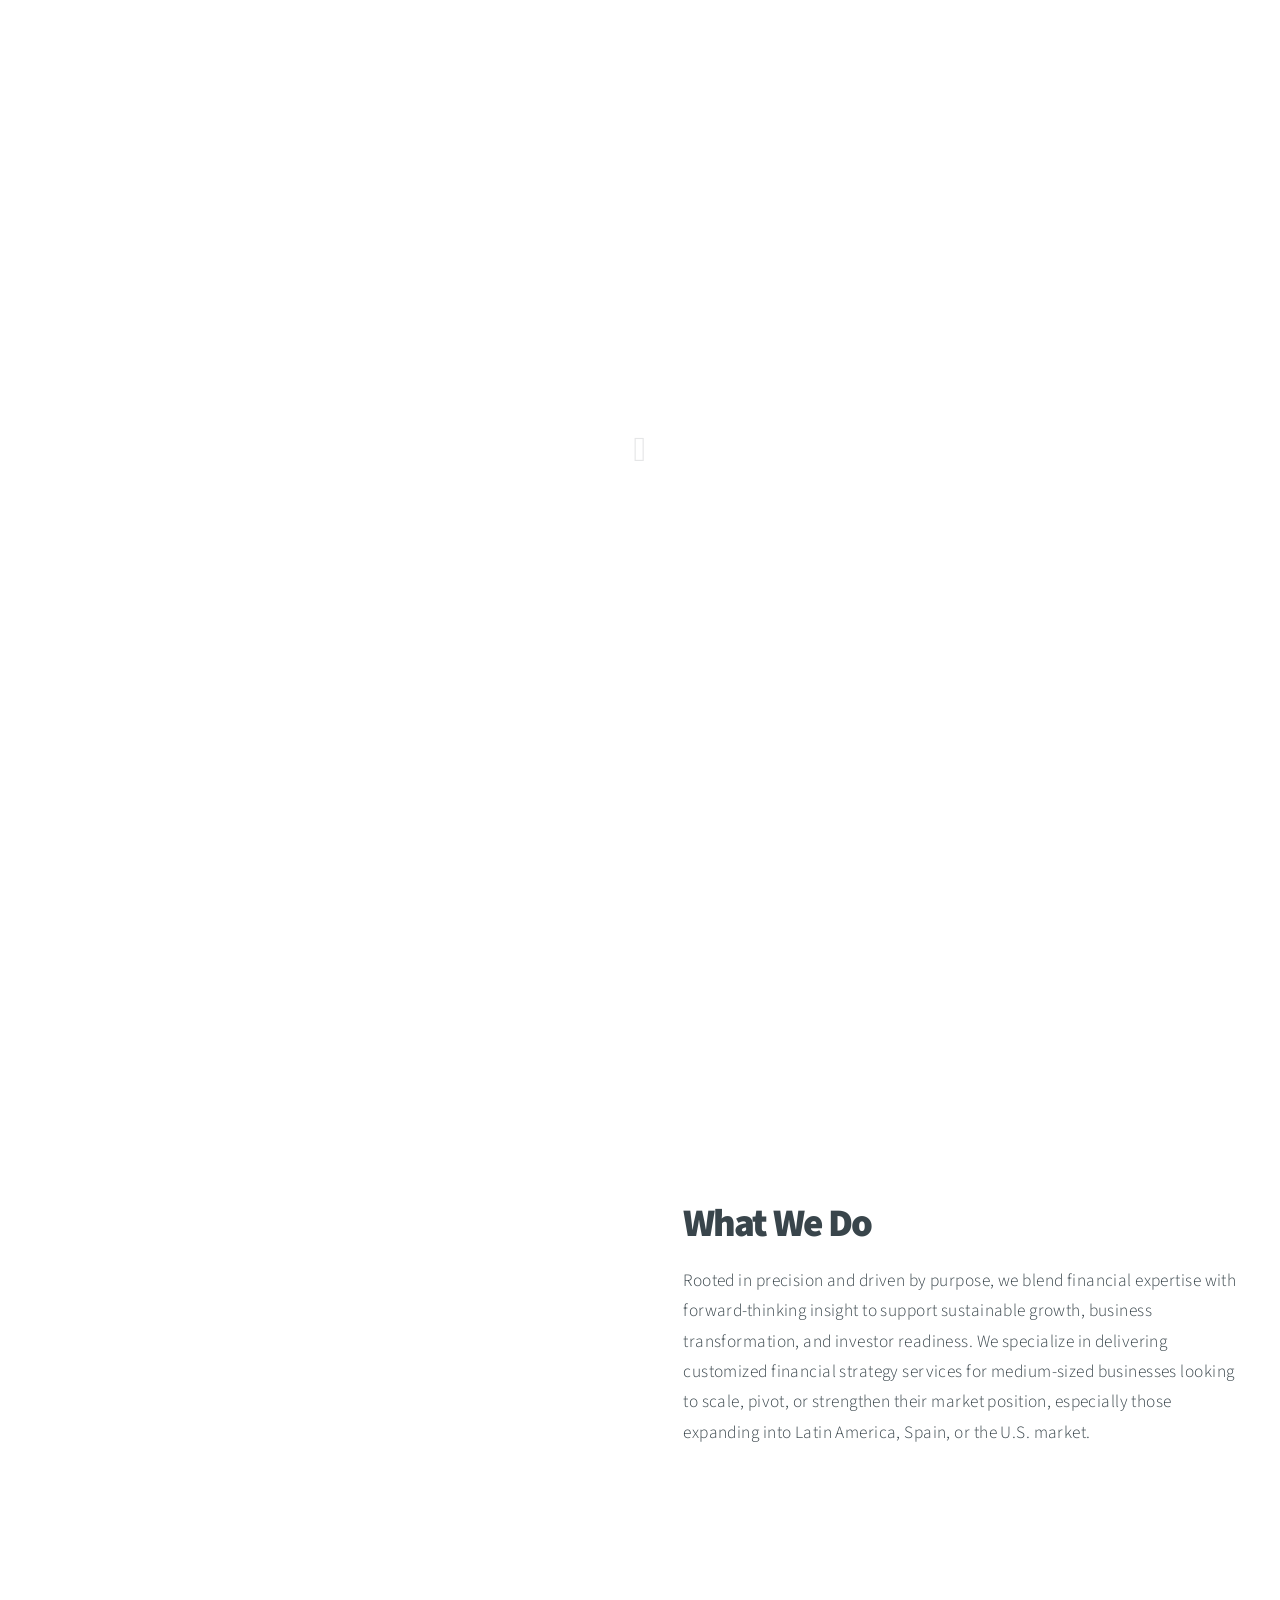
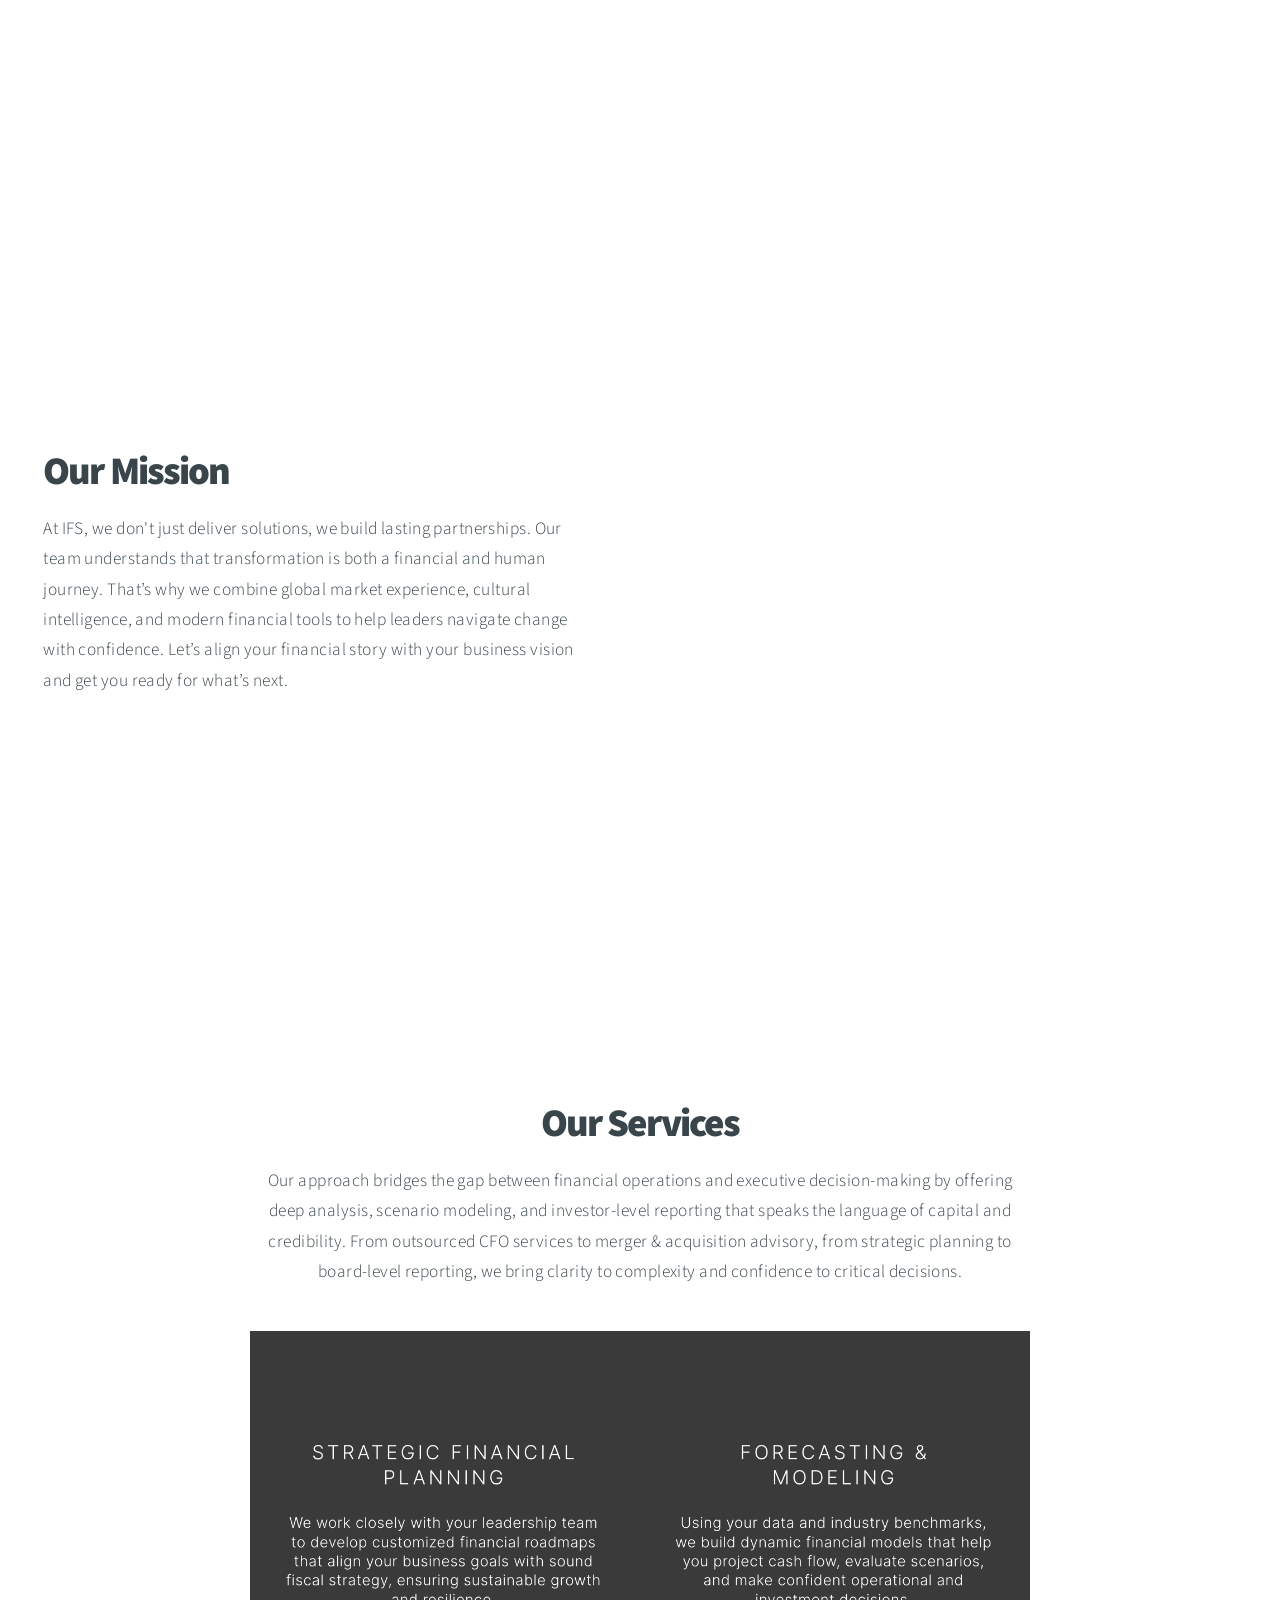
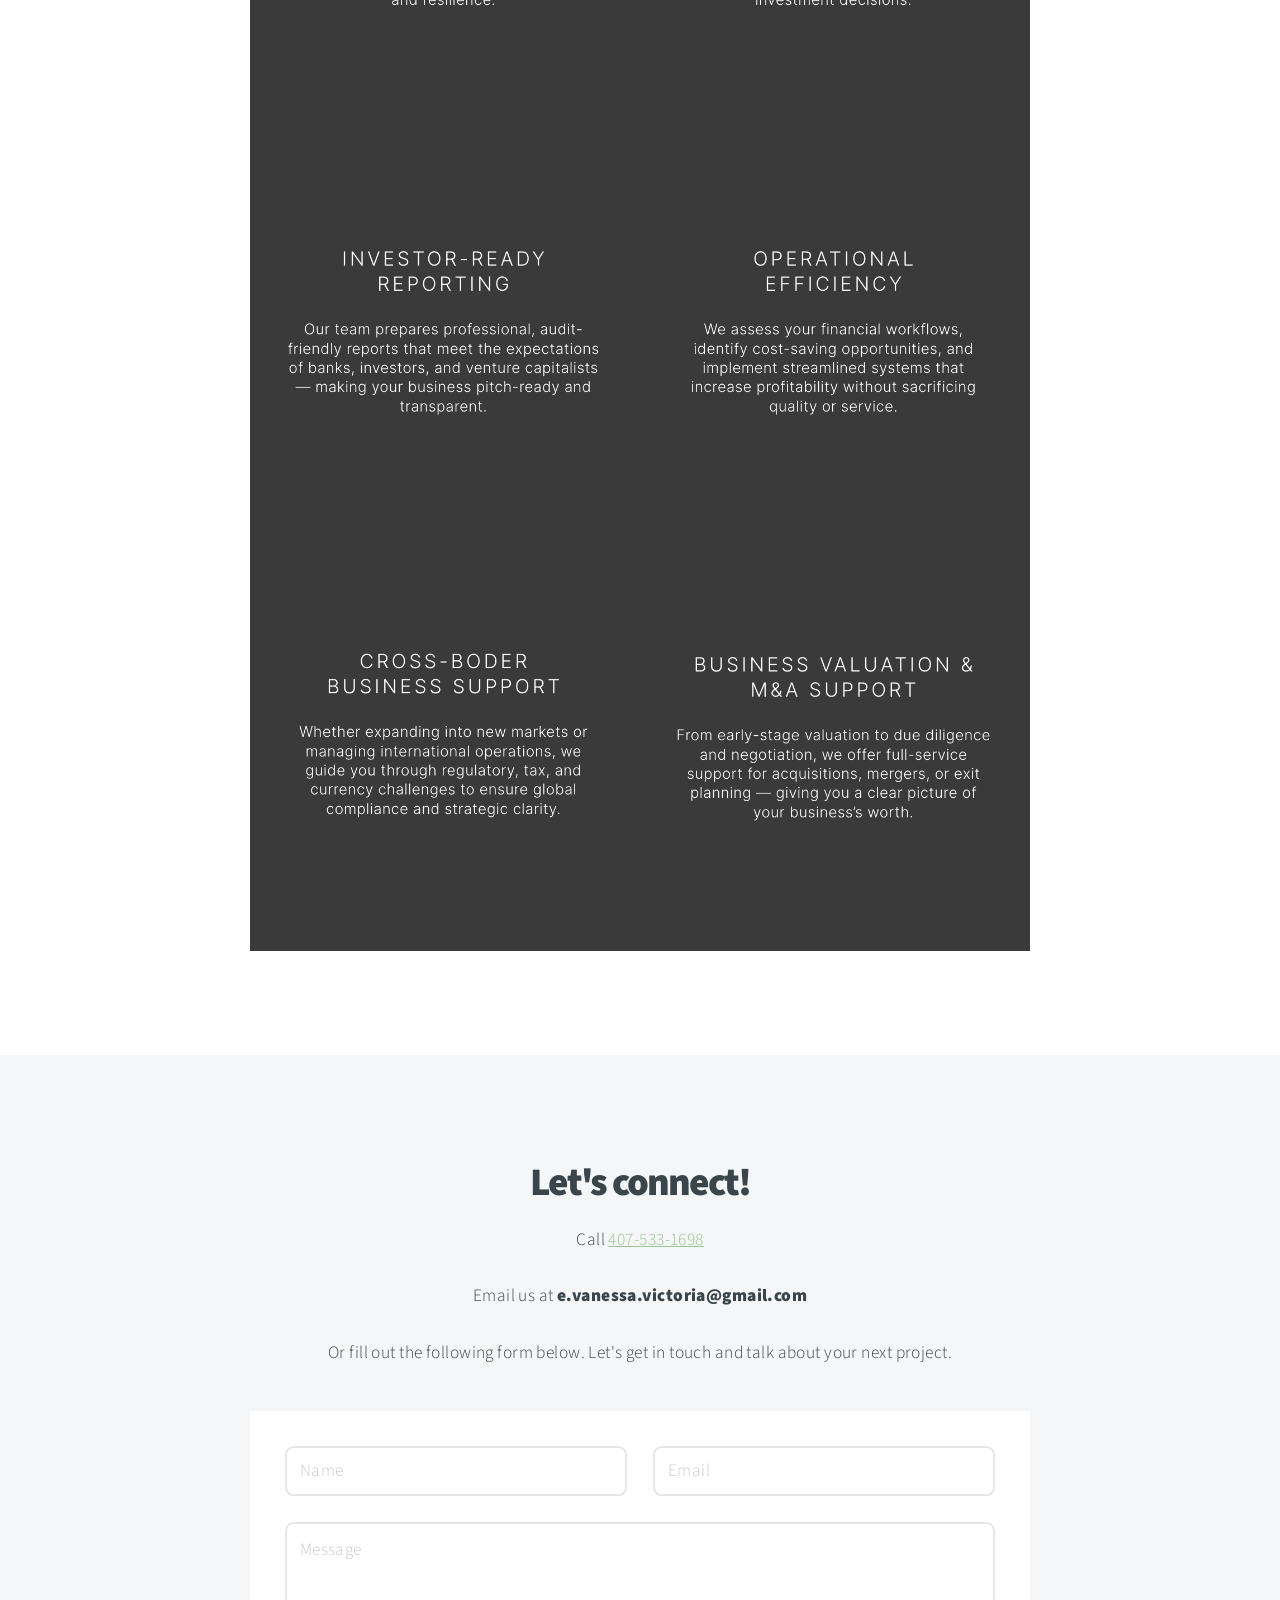
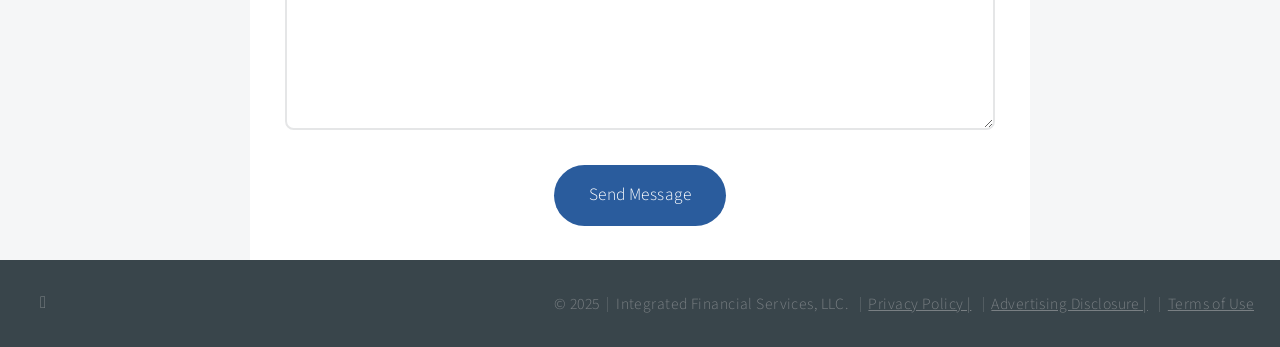
==== commit e8f013c1: "last check" ====
--- a/index.html
+++ b/index.html
@@ -12,7 +12,14 @@
 
 		<!-- Header -->
 			<header id="header">
-				<h1><a href="#intro">Integrated Financial Services</a></h1>
+				<h1>
+					<a href="#intro">
+						<img class="image" src="images/logo.png" alt="" style="vertical-align: middle; width: 40px;">
+						<span style="color: rgb(42,92,157);">INTEGRATED </span>
+						<span style="color: rgb(234,171,26);">FINANCIAL </span>
+						<span style="color: rgb(42,92,157);">SOLUTIONS</span>
+					</a>
+				</h1>
 				<nav>
 					<ul>
 						<li><a href="#one">What We Do</a></li>
@@ -101,11 +108,10 @@
 			<section id="contact" class="main style3 secondary">
 				<div class="content">
 					<header>
-						<h2>Let's connect</h2>
-						<p>Call us at <strong> +1 (407) 533-1686 </strong>,
-							 email us at <strong>e.vanessa.victoria@gmail.com</strong>,
-							 or just fill out the following form below. Let's get in touch and talk about your next project.
-						</p>
+						<h2>Let's connect!</h2>
+						<p>Call <a href="tel:407-533-1698">407-533-1698</a></p>
+						<p>Email us at <strong>e.vanessa.victoria@gmail.com</strong></p>
+						<p>Or fill out the following form below. Let's get in touch and talk about your next project.</p>
 					</header>
 					<div class="box">
 						<form id="contact-form" action="https://formspree.io/f/xkgbvlyn" method="POST">
@@ -116,7 +122,7 @@
 								<input type="hidden" name="_next" value="thankyou.html">
 							</div>
 							<ul class="actions special">
-								<li><input type="submit" value="Send Message" /></li>
+								<li><input type="submit" value="Send Message" style="background-color: rgb(42,92,157);"/></li>
 							</ul>
 						</form>
 					</div>
@@ -138,7 +144,6 @@
 						<li><a href="advertising.html" class="footer">Advertising Disclosure |</a></li>
 						<li><a href="termsofuse.html" class="footer">Terms of Use</a></li>
 					</ul>
-
 			</footer>
 
 		<!-- Scripts -->
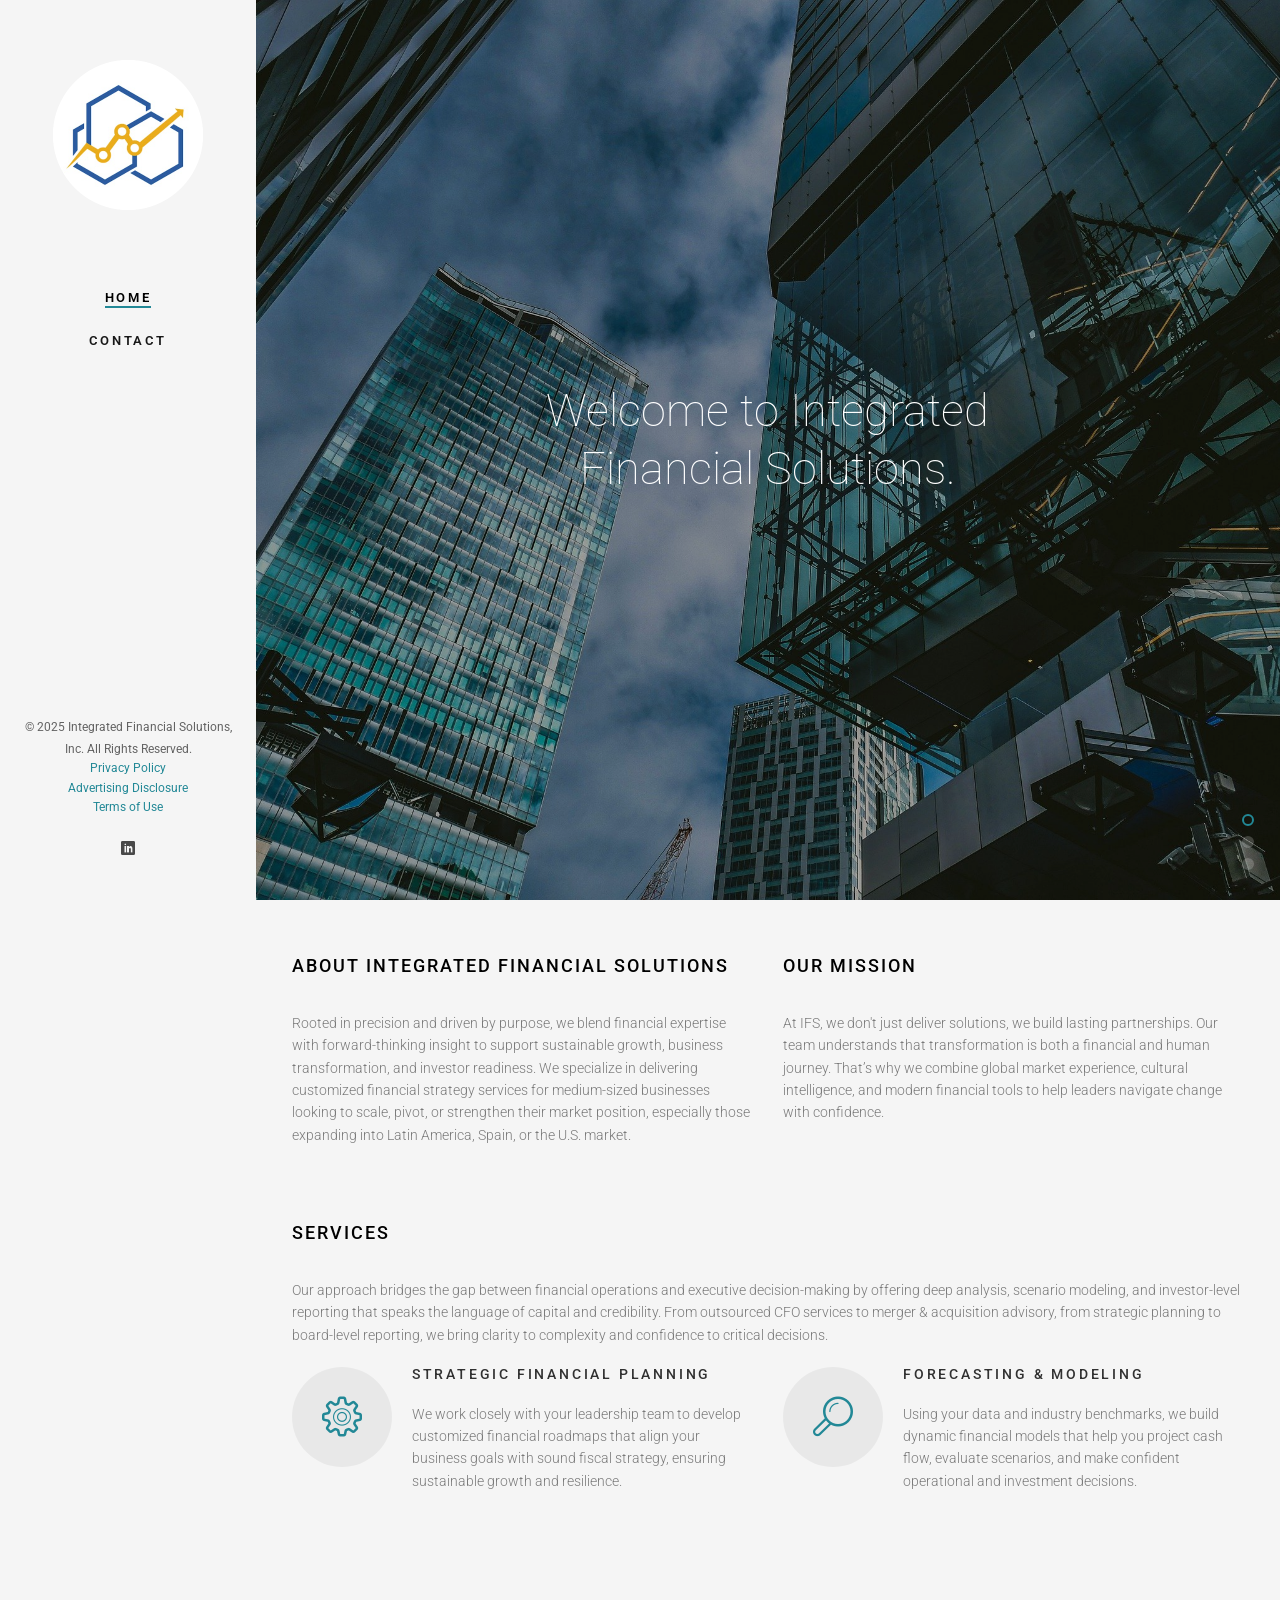
==== commit 130147e9: "new look" ====
--- a/index.html
+++ b/index.html
@@ -1,182 +1,244 @@
-<!DOCTYPE HTML>
-<html>
-	<head>
-		<title>IFS | homepage</title>
-		<meta charset="utf-8" />
-    	<link rel="icon" type="image/x-icon" href="/images/logo.png">
-		<meta name="viewport" content="width=device-width, initial-scale=1, user-scalable=no" />
-		<link rel="stylesheet" href="assets/css/main.css" />
-		<noscript><link rel="stylesheet" href="assets/css/noscript.css" /></noscript>
-	</head>
-	<body class="is-preload">
-
-		<!-- Header -->
-			<header id="header">
-				<h1>
-					<a href="#intro">
-						<img class="image" src="images/logo.png" alt="" style="vertical-align: middle; width: 40px;">
-						<span style="color: rgb(42,92,157);">INTEGRATED </span>
-						<span style="color: rgb(234,171,26);">FINANCIAL </span>
-						<span style="color: rgb(42,92,157);">SOLUTIONS</span>
-					</a>
-				</h1>
-				<nav>
-					<ul>
-						<li><a href="#one">What We Do</a></li>
-						<li><a href="#two">Our Mission</a></li>
-						<li><a href="#work">Our Services</a></li>
-						<li><a href="#contact">Contact</a></li>
-					</ul>
-				</nav>
-			</header>
-
-		<!-- Intro -->
-			<section id="intro" class="main style1 dark fullscreen">
-				<div class="content">
-					<img class="image" src="/images/logo.svg" alt="logohome" width="100">
-					<p>At <strong>Integrated Financial Solutions, LLC.</strong>,  we empower business leaders to move beyond the numbers and into strategic action. Your journey to success starts here.</p>
-					<footer>
-						<a href="#one" class="button style2 down">More</a>
-					</footer>
-				</div>
-			</section>
-
-		<!-- One -->
-			<section id="one" class="main style2 right dark fullscreen">
-				<div class="content box style2">
-					<header>
-						<h2>What We Do</h2>
-					</header>
-					<p>Rooted in precision and driven by purpose, we blend financial expertise with forward-thinking insight to support sustainable growth, business 
-						transformation, and investor readiness. We specialize in delivering customized financial strategy services for medium-sized businesses looking 
-						to scale, pivot, or strengthen their market position, especially those expanding into Latin America, Spain, or the U.S. market. </p>
-				</div>
-				<a href="#two" class="button style2 down anchored">Next</a>
-			</section>
-
-		<!-- Two -->
-			<section id="two" class="main style2 left dark fullscreen">
-				<div class="content box style2">
-					<header>
-						<h2>Our Mission</h2>
-					</header>
-					<p>At IFS, we don't just deliver solutions, we build lasting partnerships. Our team understands that transformation is both a 
-						financial and human journey. That’s why we combine global market experience, cultural intelligence, and modern financial 
-						tools to help leaders navigate change with confidence. Let’s align your financial story with your business vision and get 
-						you ready for what’s next.</p>
-				</div>
-				<a href="#work" class="button style2 down anchored">Next</a>
-			</section>
-
-		<!-- Work -->
-			<section id="work" class="main style3 primary">
-				<div class="content">
-					<header>
-						<h2>Our Services</h2>
-						<p>Our approach bridges the gap between financial operations and executive decision-making by offering deep analysis, 
-							scenario modeling, and investor-level reporting that speaks the language of capital and credibility. From outsourced 
-							CFO services to merger & acquisition advisory, from strategic planning to board-level reporting, we bring clarity to 
-							complexity and confidence to critical decisions.</p>
-					</header>
-
-					<!-- Gallery  -->
-						<div class="gallery">
-							<article class="from-left">
-								<a href="images/fulls/01.jpg" class="image fit"><img src="images/thumbs/01.jpg" title=" " alt="Strategic Financial Planning" /></a>
-							</article>
-							<article class="from-right">
-								<a href="images/fulls/02.jpg" class="image fit"><img src="images/thumbs/02.jpg" title=" " alt="Forecasting & Modeling" /></a>
-							</article>
-							<article class="from-left">
-								<a href="images/fulls/03.jpg" class="image fit"><img src="images/thumbs/03.jpg" title=" " alt="Investor-Ready Reporting" /></a>
-							</article>
-							<article class="from-right">
-								<a href="images/fulls/04.jpg" class="image fit"><img src="images/thumbs/04.jpg" title=" " alt="Operational Efficiency" /></a>
-							</article>
-							<article class="from-left">
-								<a href="images/fulls/05.jpg" class="image fit"><img src="images/thumbs/05.jpg" title=" " alt="Cross-Boder Business Support" /></a>
-							</article>
-							<article class="from-right">
-								<a href="images/fulls/06.jpg" class="image fit"><img src="images/thumbs/06.jpg" title=" " alt="Business Valuation & M&A Support" /></a>
-							</article>
-						</div>
-
-				</div>
-			</section>
-
-		<!-- Contact -->
-			<section id="contact" class="main style3 secondary">
-				<div class="content">
-					<header>
-						<h2>Let's connect!</h2>
-						<p>Call <a href="tel:407-533-1698">407-533-1698</a></p>
-						<p>Email us at <strong>e.vanessa.victoria@gmail.com</strong></p>
-						<p>Or fill out the following form below. Let's get in touch and talk about your next project.</p>
-					</header>
-					<div class="box">
-						<form id="contact-form" action="https://formspree.io/f/xkgbvlyn" method="POST">
-							<div class="fields">
-								<div class="field half"><input type="text" name="name" placeholder="Name" /></div>
-								<div class="field half"><input type="email" name="email" placeholder="Email" /></div>
-								<div class="field"><textarea name="message" placeholder="Message" rows="6"></textarea></div>
-								<input type="hidden" name="_next" value="thankyou.html">
-							</div>
-							<ul class="actions special">
-								<li><input type="submit" value="Send Message" style="background-color: rgb(42,92,157);"/></li>
-							</ul>
-						</form>
-					</div>
-				</div>
-			</section>
-
-		<!-- Footer -->
-			<footer id="footer">
-
-				<!-- Icons -->
-					<ul class="icons">
-						<li><a href="https://www.linkedin.com/company/integrated-financial-solutions-florida/" class="icon brands fa-linkedin-in"><span class="label">LinkedIn</span></a></li>
-					</ul>
-
-				<!-- Menu -->
-					<ul class="menu">
-						<li>&copy; 2025</li><li>Integrated Financial Services, LLC.</a></li>
-						<li><a href="privacy.html" class="footer">Privacy Policy |</a></li>
-						<li><a href="advertising.html" class="footer">Advertising Disclosure |</a></li>
-						<li><a href="termsofuse.html" class="footer">Terms of Use</a></li>
-					</ul>
-			</footer>
-
-		<!-- Scripts -->
-			<script src="assets/js/jquery.min.js"></script>
-			<script src="assets/js/jquery.poptrox.min.js"></script>
-			<script src="assets/js/jquery.scrolly.min.js"></script>
-			<script src="assets/js/jquery.scrollex.min.js"></script>
-			<script src="assets/js/browser.min.js"></script>
-			<script src="assets/js/breakpoints.min.js"></script>
-			<script src="assets/js/util.js"></script>
-			<script src="assets/js/main.js"></script>
-			<script>
-			document.getElementById('contact-form').addEventListener('submit', function(e) {
-				e.preventDefault();
-
-				const form = e.target;
-				const formData = new FormData(form);
-
-				fetch(form.action, {
-					method: "POST",
-					body: formData,
-					headers: {
-						'Accept': 'application/json'
-					}
-				}).then(response => {
-					if (response.ok) {
-						window.location.href = "thankyou.html";
-					} else {
-						alert("Something went wrong. Please try again.");
-					}
-				});
-			});
-			</script>
-
-	</body>
-</html>+
+<!DOCTYPE html>
+<html class="no-js">
+<head>
+	<meta charset="utf-8">
+	<meta http-equiv="X-UA-Compatible" content="IE=edge">
+	<title>ifs | homepage</title>
+	<link rel="icon" href="images/logo.png" type="image/png" />
+	<meta name="viewport" content="width=device-width, initial-scale=1">
+
+  	<!-- Facebook and Twitter integration -->
+	<meta property="og:title" content=""/>
+	<meta property="og:image" content=""/>
+	<meta property="og:url" content=""/>
+	<meta property="og:site_name" content=""/>
+	<meta property="og:description" content=""/>
+	<meta name="twitter:title" content="" />
+	<meta name="twitter:image" content="" />
+	<meta name="twitter:url" content="" />
+	<meta name="twitter:card" content="" />
+
+	<!-- Place favicon.ico and apple-touch-icon.png in the root directory -->
+	<link rel="shortcut icon" href="favicon.ico">
+
+	<link href="https://fonts.googleapis.com/css?family=Roboto:100,300,400,500,700" rel="stylesheet">
+	
+	<!-- Animate.css -->
+	<link rel="stylesheet" href="css/animate.css">
+	<!-- Icomoon Icon Fonts-->
+	<link rel="stylesheet" href="css/icomoon.css">
+	<!-- Bootstrap  -->
+	<link rel="stylesheet" href="css/bootstrap.css">
+	<!-- Flexslider  -->
+	<link rel="stylesheet" href="css/flexslider.css">
+	<!-- Theme style  -->
+	<link rel="stylesheet" href="css/style.css">
+
+	<!-- Modernizr JS -->
+	<script src="js/modernizr-2.6.2.min.js"></script>
+
+</head>
+	<body>
+	<div id="fh5co-page">
+		<a href="#" class="js-fh5co-nav-toggle fh5co-nav-toggle"><i></i></a>
+		<aside id="fh5co-aside" role="complementary" class="border js-fullheight">
+
+			<h1 id="fh5co-logo"><a href="index.html"><img class="image" src="/images/logo.png" alt="logo" width="150"></a></h1>
+			<nav id="fh5co-main-menu" role="navigation">
+				<ul>
+					<li class="fh5co-active"><a href="index.html">Home</a></li>
+					<li><a href="contact.html">Contact</a></li>
+				</ul>
+			</nav>
+
+			<div class="fh5co-footer">
+				<p>
+					<small>&copy; 2025 Integrated Financial Solutions, Inc. All Rights Reserved.</span> 
+					<span><a href="privacy.html">Privacy Policy</a> </span> 
+					<span><a href="advertising.html">Advertising Disclosure</a></span>
+					<span><a href="termsofuse.html">Terms of Use</a></span>
+					</small>
+				</p>
+				<ul>
+					<li><a href="https://www.linkedin.com/company/integrated-financial-solutions-florida/"><i class="icon-linkedin2"></i></a></li>
+				</ul>
+			</div>
+
+		</aside>
+
+		<div id="fh5co-main">
+			<aside id="fh5co-hero" class="js-fullheight">
+				<div class="flexslider js-fullheight">
+					<ul class="slides">
+				   	<li style="background-image: url(images/img_bg_1.jpg);">
+				   		<div class="overlay"></div>
+				   		<div class="container-fluid">
+				   			<div class="row">
+					   			<div class="col-md-8 col-md-offset-2 text-center js-fullheight slider-text">
+					   				<div class="slider-text-inner">
+					   					<h1>Welcome to Integrated Financial Solutions.</h1>
+									</div>
+					   			</div>
+					   		</div>
+				   		</div>
+				   	</li>
+				   	<li style="background-image: url(images/img_bg_2.jpg);">
+				   		<div class="overlay"></div>
+				   		<div class="container-fluid">
+				   			<div class="row">
+					   			<div class="col-md-8 col-md-offset-2 text-center js-fullheight slider-text">
+					   				<div class="slider-text-inner">
+					   					<h1>We empower business leaders to move beyond the numbers and into strategic action.</h1>
+									</div>
+					   			</div>
+					   		</div>
+				   		</div>
+				   	</li>
+				   	<li style="background-image: url(images/img_bg_3.jpg);">
+				   		<div class="overlay"></div>
+				   		<div class="container-fluid">
+				   			<div class="row">
+					   			<div class="col-md-8 col-md-offset-2 text-center js-fullheight slider-text">
+					   				<div class="slider-text-inner">
+					   					<h1>Your journey to success starts here.</h1>
+									</div>
+					   			</div>
+					   		</div>
+				   		</div>
+				   	</li>
+				  	</ul>
+			  	</div>
+			</aside>
+
+			<div class="fh5co-narrow-content">
+				<div class="row row-bottom-padded-md">
+					<div class="col-md-6 animate-box" data-animate-effect="fadeInLeft">
+						<h2 class="fh5co-heading">About Integrated Financial Solutions</h2>
+						<p>Rooted in precision and driven by purpose, we blend financial expertise with forward-thinking insight to support sustainable growth, business 
+						transformation, and investor readiness. We specialize in delivering customized financial strategy services for medium-sized businesses looking 
+						to scale, pivot, or strengthen their market position, especially those expanding into Latin America, Spain, or the U.S. market. </p>
+					</div>
+					<div class="col-md-6 animate-box" data-animate-effect="fadeInRight">
+						<h2 class="fh5co-heading">Our Mission</h2>
+						<p>At IFS, we don't just deliver solutions, we build lasting partnerships. Our team understands that transformation is both a 
+						financial and human journey. That’s why we combine global market experience, cultural intelligence, and modern financial 
+						tools to help leaders navigate change with confidence.</p>
+					</div>
+				</div>
+
+				<h2 class="fh5co-heading animate-box" data-animate-effect="fadeInLeft">Services</h2>
+				<p>Our approach bridges the gap between financial operations and executive decision-making by offering deep analysis, 
+							scenario modeling, and investor-level reporting that speaks the language of capital and credibility. From outsourced 
+							CFO services to merger & acquisition advisory, from strategic planning to board-level reporting, we bring clarity to 
+							complexity and confidence to critical decisions.</p>
+				<div class="row">
+					<div class="col-md-6">
+						<div class="fh5co-feature animate-box" data-animate-effect="fadeInLeft">
+							<div class="fh5co-icon">
+								<i class="icon-settings"></i>
+							</div>
+							<div class="fh5co-text">
+								<h3>Strategic Financial Planning</h3>
+								<p>We work closely with your leadership team to develop customized financial roadmaps that align your business goals with sound fiscal strategy, ensuring sustainable growth and resilience.</p>
+							</div>
+						</div>
+					</div>
+					<div class="col-md-6">
+						<div class="fh5co-feature animate-box" data-animate-effect="fadeInLeft">
+							<div class="fh5co-icon">
+								<i class="icon-search4"></i>
+							</div>
+							<div class="fh5co-text">
+								<h3>Forecasting & Modeling</h3>
+								<p>Using your data and industry benchmarks, we build dynamic financial models that help you project cash flow, evaluate scenarios, and make confident operational and investment decisions.</p>
+							</div>
+						</div>
+					</div>
+
+					<div class="col-md-6">
+						<div class="fh5co-feature animate-box" data-animate-effect="fadeInLeft">
+							<div class="fh5co-icon">
+								<i class="icon-paperplane"></i>
+							</div>
+							<div class="fh5co-text">
+								<h3>Investor-Ready Reporting</h3>
+								<p>Our team prepares professional, audit-friendly reports that meet the expectations of banks, investors, and venture capitalists - making your business pitch-ready and transparent.</p>
+							</div>
+						</div>
+					</div>
+					<div class="col-md-6">
+						<div class="fh5co-feature animate-box" data-animate-effect="fadeInLeft">
+							<div class="fh5co-icon">
+								<i class="icon-params"></i>
+							</div>
+							<div class="fh5co-text">
+								<h3>Operational Efficiency</h3>
+								<p>We assess your financial workflows, identify cost-saving opportunities, and implement steamlined systems that increase profitability without sacrificing quality or service.</p>
+							</div>
+						</div>
+					</div>
+					<div class="col-md-6">
+						<div class="fh5co-feature animate-box" data-animate-effect="fadeInLeft">
+							<div class="fh5co-icon">
+								<i class="icon-document"></i>
+							</div>
+							<div class="fh5co-text">
+								<h3>Cross-Border Business Support</h3>
+								<p>Whether expanding into new markets or managing international operations, we guide you through regulatory, tax, and currency challenges to ensure global compliance and strategic clarity.</p>
+							</div>
+						</div>
+					</div>
+					<div class="col-md-6">
+						<div class="fh5co-feature animate-box" data-animate-effect="fadeInLeft">
+							<div class="fh5co-icon">
+								<i class="icon-briefcase"></i>
+							</div>
+							<div class="fh5co-text">
+								<h3>Business Valuation & M&A Support</h3>
+								<p>From early-stage valuation to due diligence and negotiation, we offer full-service support for acquisitions, mergers, or exit planning - giving you a clear picture of your business' worth.</p>
+							</div>
+						</div>
+					</div>
+				</div>
+			</div>
+			<div class="fh5co-narrow-content">
+				<h2 class="fh5co-heading animate-box" data-animate-effect="fadeInLeft">Let’s align your financial story with your business vision and get you ready for what’s next.</h2>
+			</div>
+			<div id="get-in-touch">
+				<div class="fh5co-narrow-content">
+					<div class="row">
+						<div class="col-md-4 animate-box" data-animate-effect="fadeInLeft">
+							<h1 class="fh5co-heading-colored">Get in touch</h1>
+						</div>
+					</div>
+					<div class="row">
+						<div class="col-md-6 col-md-offset-3 col-md-pull-3 animate-box" data-animate-effect="fadeInLeft">
+							<p class="fh5co-lead">Partner with Integrated Financial Solutions to drive measurable growth.</p>
+							<p><a href="contact.html" class="btn btn-primary">Connect with an advisor</a></p>
+						</div>
+						
+					</div>
+				</div>
+			</div>
+		</div>
+	</div>
+
+	<!-- jQuery -->
+	<script src="js/jquery.min.js"></script>
+	<!-- jQuery Easing -->
+	<script src="js/jquery.easing.1.3.js"></script>
+	<!-- Bootstrap -->
+	<script src="js/bootstrap.min.js"></script>
+	<!-- Waypoints -->
+	<script src="js/jquery.waypoints.min.js"></script>
+	<!-- Flexslider -->
+	<script src="js/jquery.flexslider-min.js"></script>
+	
+	
+	<!-- MAIN JS -->
+	<script src="js/main.js"></script>
+
+	</body>
+</html>
+
--- a/css/style.css
+++ b/css/style.css
@@ -0,0 +1,1167 @@
+@font-face {
+  font-family: 'icomoon';
+  src: url("../fonts/icomoon/icomoon.eot?srf3rx");
+  src: url("../fonts/icomoon/icomoon.eot?srf3rx#iefix") format("embedded-opentype"), url("../fonts/icomoon/icomoon.ttf?srf3rx") format("truetype"), url("../fonts/icomoon/icomoon.woff?srf3rx") format("woff"), url("../fonts/icomoon/icomoon.svg?srf3rx#icomoon") format("svg");
+  font-weight: normal;
+  font-style: normal;
+}
+/* =======================================================
+*
+* 	Template Style 
+*	Edit this section
+*
+* ======================================================= */
+body {
+  font-family: "Roboto", Arial, sans-serif;
+  font-weight: 300;
+  font-size: 14px;
+  line-height: 1.6;
+  color: rgba(0, 0, 0, 0.5);
+  background: whitesmoke;
+}
+@media screen and (max-width: 992px) {
+  body {
+    font-size: 16px;
+  }
+}
+
+a {
+  color: #228896;
+  -webkit-transition: 0.5s;
+  -o-transition: 0.5s;
+  transition: 0.5s;
+}
+a:hover, a:active, a:focus {
+  color: #228896;
+  outline: none;
+  text-decoration: none !important;
+}
+
+p {
+  margin-bottom: 1.5em;
+}
+
+h1, h2, h3, h4, h5, h6 {
+  color: #000;
+  font-family: "Roboto", Arial, sans-serif;
+  font-weight: 400;
+  margin: 0 0 30px 0;
+}
+
+figure {
+  margin-bottom: 2.5em;
+  float: left;
+  width: 100%;
+}
+figure figcaption {
+  font-size: 16px;
+  width: 80%;
+  margin: 20px auto 0px auto;
+  color: #b3b3b3;
+  font-style: italic;
+  font-family: "Roboto", Arial, sans-serif;
+}
+@media screen and (max-width: 480px) {
+  figure figcaption {
+    width: 100%;
+  }
+}
+
+::-webkit-selection {
+  color: #fff;
+  background: #228896;
+}
+
+::-moz-selection {
+  color: #fff;
+  background: #228896;
+}
+
+::selection {
+  color: #fff;
+  background: #228896;
+}
+
+#fh5co-page {
+  width: 100%;
+  overflow: hidden;
+  position: relative;
+}
+
+#fh5co-aside {
+  padding-top: 60px;
+  padding-bottom: 40px;
+  width: 20%;
+  position: fixed;
+  bottom: 0;
+  top: 0;
+  left: 0;
+  overflow-y: scroll;
+  z-index: 1001;
+  -webkit-transition: 0.5s;
+  -o-transition: 0.5s;
+  transition: 0.5s;
+}
+@media screen and (max-width: 1200px) {
+  #fh5co-aside {
+    width: 30%;
+  }
+}
+@media screen and (max-width: 768px) {
+  #fh5co-aside {
+    width: 270px;
+    -moz-transform: translateX(-270px);
+    -webkit-transform: translateX(-270px);
+    -ms-transform: translateX(-270px);
+    -o-transform: translateX(-270px);
+    transform: translateX(-270px);
+  }
+}
+#fh5co-aside #fh5co-logo {
+  text-align: center;
+  font-family: "Roboto", Arial, sans-serif;
+  font-weight: 700;
+  margin-bottom: 2em;
+  text-transform: uppercase;
+  font-size: 38px;
+}
+@media screen and (max-width: 768px) {
+  #fh5co-aside #fh5co-logo {
+    margin-bottom: 1em;
+  }
+}
+#fh5co-aside #fh5co-logo a {
+  color: #000;
+}
+#fh5co-aside #fh5co-logo a span {
+  font-weight: 300;
+  color: rgba(0, 0, 0, 0.5);
+}
+#fh5co-aside #fh5co-main-menu ul {
+  text-align: center;
+  margin: 0;
+  padding: 0;
+}
+@media screen and (max-width: 768px) {
+  #fh5co-aside #fh5co-main-menu ul {
+    margin: 0 0 2em 0;
+  }
+}
+#fh5co-aside #fh5co-main-menu ul li {
+  margin: 0 0 20px 0;
+  padding: 0;
+  list-style: none;
+}
+#fh5co-aside #fh5co-main-menu ul li a {
+  color: rgba(0, 0, 0, 0.9);
+  text-decoration: none;
+  letter-spacing: .1em;
+  text-transform: uppercase;
+  font-size: 13px;
+  font-weight: 600;
+  position: relative;
+  padding: 10px 10px;
+  letter-spacing: .2em;
+  font-family: "Roboto", Arial, sans-serif;
+  -webkit-transition: 0.3s;
+  -o-transition: 0.3s;
+  transition: 0.3s;
+}
+#fh5co-aside #fh5co-main-menu ul li a:after {
+  content: "";
+  position: absolute;
+  height: 2px;
+  bottom: 7px;
+  left: 10px;
+  right: 10px;
+  background-color: #228896;
+  visibility: hidden;
+  -webkit-transform: scaleX(0);
+  -moz-transform: scaleX(0);
+  -ms-transform: scaleX(0);
+  -o-transform: scaleX(0);
+  transform: scaleX(0);
+  -webkit-transition: all 0.3s cubic-bezier(0.175, 0.885, 0.32, 1.275);
+  -moz-transition: all 0.3s cubic-bezier(0.175, 0.885, 0.32, 1.275);
+  -ms-transition: all 0.3s cubic-bezier(0.175, 0.885, 0.32, 1.275);
+  -o-transition: all 0.3s cubic-bezier(0.175, 0.885, 0.32, 1.275);
+  transition: all 0.3s cubic-bezier(0.175, 0.885, 0.32, 1.275);
+}
+#fh5co-aside #fh5co-main-menu ul li a:hover {
+  text-decoration: none;
+  color: black;
+}
+#fh5co-aside #fh5co-main-menu ul li a:hover:after {
+  visibility: visible;
+  -webkit-transform: scaleX(1);
+  -moz-transform: scaleX(1);
+  -ms-transform: scaleX(1);
+  -o-transform: scaleX(1);
+  transform: scaleX(1);
+}
+#fh5co-aside #fh5co-main-menu ul li.fh5co-active a {
+  color: black;
+}
+#fh5co-aside #fh5co-main-menu ul li.fh5co-active a:after {
+  visibility: visible;
+  -webkit-transform: scaleX(1);
+  -moz-transform: scaleX(1);
+  -ms-transform: scaleX(1);
+  -o-transform: scaleX(1);
+  transform: scaleX(1);
+}
+#fh5co-aside .fh5co-footer {
+  position: absolute;
+  bottom: 40px;
+  font-size: 14px;
+  text-align: center;
+  width: 100%;
+  font-weight: 400;
+  color: rgba(0, 0, 0, 0.6);
+  padding: 0 20px;
+}
+@media screen and (max-width: 768px) {
+  #fh5co-aside .fh5co-footer {
+    position: relative;
+    bottom: 0;
+  }
+}
+#fh5co-aside .fh5co-footer span {
+  display: block;
+}
+#fh5co-aside .fh5co-footer ul {
+  padding: 0;
+  margin: 0;
+  text-align: center;
+}
+#fh5co-aside .fh5co-footer ul li {
+  padding: 0;
+  margin: 0;
+  display: inline;
+  list-style: none;
+}
+#fh5co-aside .fh5co-footer ul li a {
+  color: rgba(0, 0, 0, 0.7);
+  padding: 4px;
+}
+#fh5co-aside .fh5co-footer ul li a:hover, #fh5co-aside .fh5co-footer ul li a:active, #fh5co-aside .fh5co-footer ul li a:focus {
+  text-decoration: none;
+  outline: none;
+  color: #228896;
+}
+
+#fh5co-main {
+  width: 80%;
+  float: right;
+  -webkit-transition: 0.5s;
+  -o-transition: 0.5s;
+  transition: 0.5s;
+}
+@media screen and (max-width: 1200px) {
+  #fh5co-main {
+    width: 70%;
+  }
+}
+@media screen and (max-width: 768px) {
+  #fh5co-main {
+    width: 100%;
+  }
+}
+#fh5co-main .fh5co-narrow-content {
+  position: relative;
+  width: 93%;
+  margin: 0 auto;
+  padding: 4em 0;
+  clear: both;
+}
+@media screen and (max-width: 768px) {
+  #fh5co-main .fh5co-narrow-content {
+    width: 100%;
+    padding: 4em 1em;
+  }
+}
+
+#fh5co-hero {
+  min-height: 500px;
+  background: #fff url(../images/loader.gif) no-repeat center center;
+  width: 100%;
+  float: left;
+  clear: both;
+}
+#fh5co-hero .btn {
+  font-size: 24px;
+}
+#fh5co-hero .btn.btn-primary {
+  padding: 14px 30px !important;
+}
+#fh5co-hero .flexslider {
+  border: none;
+  z-index: 1;
+  margin-bottom: 0;
+}
+#fh5co-hero .flexslider .slides {
+  position: relative;
+  overflow: hidden;
+}
+#fh5co-hero .flexslider .slides .overlay {
+  position: absolute;
+  top: 0;
+  bottom: 0;
+  left: 0;
+  right: 0;
+  content: '';
+  background: rgba(0, 0, 0, 0.3);
+}
+#fh5co-hero .flexslider .slides li {
+  background-repeat: no-repeat;
+  background-size: cover;
+  background-position: bottom center;
+  min-height: 500px;
+  position: relative;
+}
+#fh5co-hero .flexslider .flex-control-nav {
+  bottom: 20px;
+  z-index: 1000;
+  right: 20px;
+  float: right;
+  width: auto;
+}
+#fh5co-hero .flexslider .flex-control-nav li {
+  display: block;
+  margin-bottom: 10px;
+}
+#fh5co-hero .flexslider .flex-control-nav li a {
+  background: rgba(255, 255, 255, 0.2);
+  box-shadow: none;
+  width: 12px;
+  height: 12px;
+  cursor: pointer;
+}
+#fh5co-hero .flexslider .flex-control-nav li a.flex-active {
+  cursor: pointer;
+  background: transparent;
+  border: 2px solid #228896;
+}
+#fh5co-hero .flexslider .flex-direction-nav {
+  display: none;
+}
+#fh5co-hero .flexslider .slider-text {
+  display: table;
+  opacity: 0;
+  min-height: 500px;
+  z-index: 9;
+}
+#fh5co-hero .flexslider .slider-text > .slider-text-inner {
+  display: table-cell;
+  vertical-align: middle;
+  min-height: 700px;
+  padding: 2em;
+}
+@media screen and (max-width: 768px) {
+  #fh5co-hero .flexslider .slider-text > .slider-text-inner {
+    text-align: center;
+  }
+}
+#fh5co-hero .flexslider .slider-text > .slider-text-inner h1, #fh5co-hero .flexslider .slider-text > .slider-text-inner h2 {
+  margin: 0;
+  padding: 0;
+  color: white;
+  font-family: "Roboto", Arial, sans-serif;
+}
+#fh5co-hero .flexslider .slider-text > .slider-text-inner h1 {
+  margin-bottom: 20px;
+  font-size: 45px;
+  line-height: 1.3;
+  font-weight: 100;
+  font-family: "Roboto", Arial, sans-serif;
+}
+@media screen and (max-width: 768px) {
+  #fh5co-hero .flexslider .slider-text > .slider-text-inner h1 {
+    font-size: 28px;
+  }
+}
+#fh5co-hero .flexslider .slider-text > .slider-text-inner h2 {
+  font-size: 18px;
+  line-height: 1.5;
+  margin-bottom: 30px;
+  font-weight: 300;
+}
+#fh5co-hero .flexslider .slider-text > .slider-text-inner h2 a {
+  color: rgba(34, 136, 150, 0.8);
+  border-bottom: 1px solid rgba(34, 136, 150, 0.7);
+}
+#fh5co-hero .flexslider .slider-text > .slider-text-inner .heading-section {
+  font-size: 50px;
+}
+@media screen and (max-width: 768px) {
+  #fh5co-hero .flexslider .slider-text > .slider-text-inner .heading-section {
+    font-size: 30px;
+  }
+}
+#fh5co-hero .flexslider .slider-text > .slider-text-inner s
+.fh5co-lead {
+  font-size: 20px;
+  color: #fff;
+}
+#fh5co-hero .flexslider .slider-text > .slider-text-inner s
+.fh5co-lead .icon-heart {
+  color: #d9534f;
+}
+#fh5co-hero .flexslider .slider-text > .slider-text-inner .btn {
+  font-size: 12px;
+  text-transform: uppercase;
+  letter-spacing: 2px;
+  color: #fff;
+  padding: 22px 30px !important;
+  border: none;
+  font-weight: 500;
+}
+#fh5co-hero .flexslider .slider-text > .slider-text-inner .btn.btn-learn {
+  background: #fff;
+  color: #000;
+}
+#fh5co-hero .flexslider .slider-text > .slider-text-inner .btn.btn-learn:hover {
+  color: #fff;
+}
+@media screen and (max-width: 768px) {
+  #fh5co-hero .flexslider .slider-text > .slider-text-inner .btn {
+    width: 100%;
+  }
+}
+
+.fh5co-bg-color {
+  width: 100%;
+  float: left;
+  background: #fff;
+}
+
+body.offcanvas {
+  overflow-x: hidden;
+}
+body.offcanvas #fh5co-aside {
+  -moz-transform: translateX(0);
+  -webkit-transform: translateX(0);
+  -ms-transform: translateX(0);
+  -o-transform: translateX(0);
+  transform: translateX(0);
+  width: 270px;
+  background: #fff;
+  z-index: 999;
+  position: fixed;
+}
+body.offcanvas #fh5co-main, body.offcanvas .fh5co-nav-toggle {
+  top: 0;
+  -moz-transform: translateX(270px);
+  -webkit-transform: translateX(270px);
+  -ms-transform: translateX(270px);
+  -o-transform: translateX(270px);
+  transform: translateX(270px);
+}
+
+.fh5co-services {
+  margin-top: 5px;
+}
+.fh5co-services ul {
+  list-style: none;
+  padding: 0;
+  margin: 0;
+}
+
+.blog-entry {
+  width: 100%;
+  float: left;
+  background: #fff;
+}
+@media screen and (max-width: 768px) {
+  .blog-entry {
+    margin-bottom: 30px;
+  }
+}
+.blog-entry .blog-img {
+  width: 100%;
+  float: left;
+  overflow: hidden;
+  position: relative;
+  z-index: 1;
+  margin-bottom: 25px;
+}
+.blog-entry .blog-img img {
+  position: relative;
+  max-width: 100%;
+  -webkit-transform: scale(1.2);
+  -moz-transform: scale(1.2);
+  -ms-transform: scale(1.2);
+  -o-transform: scale(1.2);
+  transform: scale(1.2);
+  -webkit-transition: 0.9s;
+  -o-transition: 0.9s;
+  transition: 0.9s;
+}
+.blog-entry .desc {
+  padding: 25px;
+}
+.blog-entry .desc h3 {
+  font-size: 15px;
+  text-transform: uppercase;
+  margin-bottom: 10px;
+  letter-spacing: 1px;
+  line-height: auto;
+}
+.blog-entry .desc h3 a {
+  color: #000;
+  text-decoration: none;
+}
+.blog-entry .desc span {
+  display: block;
+  margin-bottom: 20px;
+  font-size: 11px;
+  text-transform: uppercase;
+  letter-spacing: 1px;
+  color: rgba(0, 0, 0, 0.4) !important;
+}
+.blog-entry .desc span small i {
+  color: #e6e6e6;
+}
+.blog-entry .desc .lead {
+  font-size: 11px;
+  text-transform: uppercase;
+  letter-spacing: 2px;
+  color: #000;
+}
+.blog-entry:hover .blog-img img {
+  -webkit-transform: scale(1);
+  -moz-transform: scale(1);
+  -ms-transform: scale(1);
+  -o-transform: scale(1);
+  transform: scale(1);
+}
+
+.work {
+  background-size: cover;
+  background-position: center center;
+  background-repeat: no-repeat;
+  position: relative;
+  height: 270px;
+  width: 100%;
+  display: table;
+  overflow: hidden;
+}
+@media screen and (max-width: 768px) {
+  .work {
+    height: 400px;
+  }
+}
+@media screen and (max-width: 480px) {
+  .work {
+    height: 270px;
+  }
+}
+.work .desc {
+  display: table-cell;
+  vertical-align: middle;
+  height: 270px;
+  background: #fff;
+  opacity: 0;
+  -webkit-transition: 0.3s;
+  -o-transition: 0.3s;
+  transition: 0.3s;
+}
+.work .desc h3 {
+  font-size: 14px;
+  -webkit-transition: -webkit-transform 0.3s, opacity 0.3s;
+  transition: transform 0.3s, opacity 0.3s;
+  -webkit-transform: translate3d(0, -15px, 0);
+  transform: translate3d(0, -15px, 0);
+}
+.work .desc span {
+  display: block;
+  color: #999999;
+  font-size: 12px;
+  -webkit-transition: -webkit-transform 0.3s, opacity 0.3s;
+  transition: transform 0.3s, opacity 0.3s;
+  -webkit-transform: translate3d(0, 15px, 0);
+  transform: translate3d(0, 15px, 0);
+}
+@media screen and (max-width: 768px) {
+  .work .desc {
+    opacity: 1;
+    background: transparent !important;
+  }
+  .work .desc h3 {
+    -webkit-transform: translate3d(0, 0, 0);
+    transform: translate3d(0, 0, 0);
+    color: #fff;
+  }
+  .work .desc span {
+    -webkit-transform: translate3d(0, 0, 0);
+    transform: translate3d(0, 0, 0);
+  }
+}
+.work:hover .desc {
+  opacity: 1;
+}
+.work:hover .desc h3 {
+  -webkit-transform: translate3d(0, 0, 0);
+  transform: translate3d(0, 0, 0);
+}
+.work:hover .desc span {
+  -webkit-transform: translate3d(0, 0, 0);
+  transform: translate3d(0, 0, 0);
+}
+
+.fh5co-lead {
+  font-size: 18px;
+  line-height: 1.5;
+}
+
+.fh5co-heading-colored {
+  color: #228896;
+  font-size: 30px;
+}
+
+.fh5co-cards {
+  padding: 1em 0;
+  background: #e6e6e6;
+}
+@media screen and (max-width: 768px) {
+  .fh5co-cards {
+    padding: 1em 0;
+  }
+}
+.fh5co-cards .fh5co-flex-wrap {
+  display: -webkit-box;
+  display: -moz-box;
+  display: -ms-flexbox;
+  display: -webkit-flex;
+  display: flex;
+  flex-wrap: wrap;
+  -webkit-flex-wrap: wrap;
+  -moz-flex-wrap: wrap;
+}
+.fh5co-cards .fh5co-flex-wrap > div {
+  width: 49.5%;
+  margin-right: 1%;
+  background: #fff;
+  padding: 30px;
+  margin-bottom: 10px;
+}
+.fh5co-cards .fh5co-flex-wrap > div:nth-of-type(1) {
+  float: left;
+}
+.fh5co-cards .fh5co-flex-wrap > div:nth-of-type(2) {
+  float: right;
+  margin-right: 0%;
+}
+@media screen and (max-width: 992px) {
+  .fh5co-cards .fh5co-flex-wrap > div {
+    width: 100%;
+    margin-right: 0;
+  }
+}
+.fh5co-cards .fh5co-flex-wrap .fh5co-card p:last-child {
+  margin-bottom: 0;
+}
+.fh5co-cards .fh5co-flex-wrap .fh5co-card h5 {
+  text-transform: uppercase;
+  font-size: 12px;
+  letter-spacing: .2em;
+  padding: 4px 8px;
+  background: #ebebeb;
+  display: -moz-inline-stack;
+  display: inline-block;
+  zoom: 1;
+  *display: inline;
+}
+
+.fh5co-counter .fh5co-number {
+  font-size: 100px;
+  color: #228896;
+  font-weight: 400;
+  margin: 0;
+  padding: 0;
+  line-height: .7;
+}
+.fh5co-counter .fh5co-number.fh5co-left {
+  float: left;
+  width: 30%;
+}
+@media screen and (max-width: 768px) {
+  .fh5co-counter .fh5co-number.fh5co-left {
+    width: 100%;
+    line-height: 1.2;
+  }
+}
+.fh5co-counter .fh5co-text {
+  float: right;
+  text-align: left;
+  width: 70%;
+}
+@media screen and (max-width: 768px) {
+  .fh5co-counter .fh5co-text {
+    width: 100%;
+    text-align: center;
+  }
+}
+.fh5co-counter .fh5co-text h3 {
+  margin: 0;
+  padding: 0;
+  position: relative;
+}
+.fh5co-counter .fh5co-text h3.border-bottom:after {
+  content: "";
+  width: 50px;
+}
+
+.fh5co-social {
+  padding: 0;
+  margin: 0;
+  text-align: center;
+}
+.fh5co-social li {
+  padding: 0;
+  margin: 0;
+  list-style: none;
+  display: -moz-inline-stack;
+  display: inline-block;
+  zoom: 1;
+  *display: inline;
+}
+.fh5co-social li a {
+  font-size: 22px;
+  color: #000;
+  padding: 10px;
+  display: -moz-inline-stack;
+  display: inline-block;
+  zoom: 1;
+  *display: inline;
+  -webkit-border-radius: 7px;
+  -moz-border-radius: 7px;
+  -ms-border-radius: 7px;
+  border-radius: 7px;
+}
+@media screen and (max-width: 768px) {
+  .fh5co-social li a {
+    padding: 10px 8px;
+  }
+}
+.fh5co-social li a:hover {
+  color: #228896;
+}
+.fh5co-social li a:hover, .fh5co-social li a:active, .fh5co-social li a:focus {
+  outline: none;
+  text-decoration: none;
+  color: #228896;
+}
+
+#map {
+  width: 100%;
+  height: 700px;
+}
+@media screen and (max-width: 768px) {
+  #map {
+    height: 200px;
+  }
+}
+
+.fh5co-more-contact {
+  background: #fafafa;
+}
+
+.fh5co-feature {
+  text-align: left;
+  width: 100%;
+  float: left;
+  margin-bottom: 40px;
+  position: relative;
+}
+.fh5co-feature .fh5co-icon {
+  position: absolute;
+  top: 0;
+  left: 0;
+  width: 100px;
+  height: 100px;
+  display: table;
+  text-align: center;
+  background: rgba(0, 0, 0, 0.05);
+  -webkit-border-radius: 50%;
+  -moz-border-radius: 50%;
+  -ms-border-radius: 50%;
+  border-radius: 50%;
+}
+.fh5co-feature .fh5co-icon i {
+  display: table-cell;
+  vertical-align: middle;
+  color: #228896;
+  font-size: 40px;
+  height: 100px;
+}
+@media screen and (max-width: 1200px) {
+  .fh5co-feature .fh5co-icon i {
+    font-size: 40px;
+  }
+}
+.fh5co-feature .fh5co-text {
+  padding-left: 120px;
+  width: 100%;
+}
+.fh5co-feature .fh5co-text h2, .fh5co-feature .fh5co-text h3 {
+  margin: 0;
+  padding: 0;
+}
+.fh5co-feature .fh5co-text h3 {
+  font-weight: 500;
+  margin-bottom: 20px;
+  color: rgba(0, 0, 0, 0.8);
+  font-size: 14px;
+  letter-spacing: .2em;
+  text-transform: uppercase;
+}
+.fh5co-feature.fh5co-feature-sm .fh5co-text {
+  margin-top: 30px;
+}
+.fh5co-feature.fh5co-feature-sm .fh5co-icon i {
+  color: #228896;
+  font-size: 40px;
+}
+@media screen and (max-width: 1200px) {
+  .fh5co-feature.fh5co-feature-sm .fh5co-icon i {
+    font-size: 28px;
+  }
+}
+
+.fh5co-heading {
+  font-size: 18px;
+  margin-bottom: 2em;
+  font-weight: 500;
+  text-transform: uppercase;
+  letter-spacing: 2px;
+}
+.fh5co-heading.fh5co-light {
+  color: #fff;
+}
+.fh5co-heading span {
+  display: block;
+}
+@media screen and (max-width: 768px) {
+  .fh5co-heading {
+    margin-bottom: 1em;
+  }
+}
+
+.btn {
+  margin-right: 4px;
+  margin-bottom: 4px;
+  font-family: "Roboto", Arial, sans-serif;
+  font-size: 18px;
+  font-weight: 400;
+  text-transform: uppercase;
+  letter-spacing: 1px;
+  -webkit-border-radius: 0px;
+  -moz-border-radius: 0px;
+  -ms-border-radius: 0px;
+  border-radius: 0px;
+  -webkit-transition: 0.5s;
+  -o-transition: 0.5s;
+  transition: 0.5s;
+  padding: 8px 20px !important;
+}
+.btn.btn-sm {
+  padding: 4px 15px !important;
+}
+.btn.btn-md {
+  padding: 8px 20px !important;
+}
+.btn.btn-lg {
+  padding: 18px 36px !important;
+}
+.btn:hover, .btn:active, .btn:focus {
+  box-shadow: none !important;
+  outline: none !important;
+}
+
+.btn-primary {
+  background: #228896;
+  color: #fff;
+  border: 2px solid #228896;
+}
+.btn-primary:hover, .btn-primary:focus, .btn-primary:active {
+  background: #279bab !important;
+  border-color: #279bab !important;
+}
+.btn-primary.btn-outline {
+  background: transparent;
+  color: #228896;
+  border: 2px solid #228896;
+}
+.btn-primary.btn-outline:hover, .btn-primary.btn-outline:focus, .btn-primary.btn-outline:active {
+  background: #228896;
+  color: #fff;
+}
+
+.btn-success {
+  background: #5cb85c;
+  color: #fff;
+  border: 2px solid #5cb85c;
+}
+.btn-success:hover, .btn-success:focus, .btn-success:active {
+  background: #4cae4c !important;
+  border-color: #4cae4c !important;
+}
+.btn-success.btn-outline {
+  background: transparent;
+  color: #5cb85c;
+  border: 2px solid #5cb85c;
+}
+.btn-success.btn-outline:hover, .btn-success.btn-outline:focus, .btn-success.btn-outline:active {
+  background: #5cb85c;
+  color: #fff;
+}
+
+.btn-info {
+  background: #5bc0de;
+  color: #fff;
+  border: 2px solid #5bc0de;
+}
+.btn-info:hover, .btn-info:focus, .btn-info:active {
+  background: #46b8da !important;
+  border-color: #46b8da !important;
+}
+.btn-info.btn-outline {
+  background: transparent;
+  color: #5bc0de;
+  border: 2px solid #5bc0de;
+}
+.btn-info.btn-outline:hover, .btn-info.btn-outline:focus, .btn-info.btn-outline:active {
+  background: #5bc0de;
+  color: #fff;
+}
+
+.btn-warning {
+  background: #f0ad4e;
+  color: #fff;
+  border: 2px solid #f0ad4e;
+}
+.btn-warning:hover, .btn-warning:focus, .btn-warning:active {
+  background: #eea236 !important;
+  border-color: #eea236 !important;
+}
+.btn-warning.btn-outline {
+  background: transparent;
+  color: #f0ad4e;
+  border: 2px solid #f0ad4e;
+}
+.btn-warning.btn-outline:hover, .btn-warning.btn-outline:focus, .btn-warning.btn-outline:active {
+  background: #f0ad4e;
+  color: #fff;
+}
+
+.btn-danger {
+  background: #d9534f;
+  color: #fff;
+  border: 2px solid #d9534f;
+}
+.btn-danger:hover, .btn-danger:focus, .btn-danger:active {
+  background: #d43f3a !important;
+  border-color: #d43f3a !important;
+}
+.btn-danger.btn-outline {
+  background: transparent;
+  color: #d9534f;
+  border: 2px solid #d9534f;
+}
+.btn-danger.btn-outline:hover, .btn-danger.btn-outline:focus, .btn-danger.btn-outline:active {
+  background: #d9534f;
+  color: #fff;
+}
+
+.btn-outline {
+  background: none;
+  border: 2px solid gray;
+  font-size: 16px;
+  -webkit-transition: 0.3s;
+  -o-transition: 0.3s;
+  transition: 0.3s;
+}
+.btn-outline:hover, .btn-outline:focus, .btn-outline:active {
+  box-shadow: none;
+}
+
+.form-control {
+  -webkit-appearance: none;
+  -moz-appearance: none;
+  appearance: none;
+  box-shadow: none;
+  background: transparent;
+  border: 2px solid rgba(0, 0, 0, 0.1);
+  height: 54px;
+  font-size: 18px;
+  font-weight: 300;
+  -webkit-border-radius: 7px;
+  -moz-border-radius: 7px;
+  -ms-border-radius: 7px;
+  border-radius: 7px;
+}
+.form-control:active, .form-control:focus {
+  outline: none;
+  box-shadow: none;
+  border-color: #228896;
+}
+
+#message {
+  height: 130px;
+}
+
+.fh5co-nav-toggle {
+  cursor: pointer;
+  text-decoration: none;
+}
+.fh5co-nav-toggle.active i::before, .fh5co-nav-toggle.active i::after {
+  background: #000;
+}
+.fh5co-nav-toggle.dark.active i::before, .fh5co-nav-toggle.dark.active i::after {
+  background: #000;
+}
+.fh5co-nav-toggle:hover, .fh5co-nav-toggle:focus, .fh5co-nav-toggle:active {
+  outline: none;
+  border-bottom: none !important;
+}
+.fh5co-nav-toggle i {
+  position: relative;
+  display: -moz-inline-stack;
+  display: inline-block;
+  zoom: 1;
+  *display: inline;
+  width: 30px;
+  height: 2px;
+  color: #000;
+  font: bold 14px/.4 Helvetica;
+  text-transform: uppercase;
+  text-indent: -55px;
+  background: #000;
+  transition: all .2s ease-out;
+}
+.fh5co-nav-toggle i::before, .fh5co-nav-toggle i::after {
+  content: '';
+  width: 30px;
+  height: 2px;
+  background: #000;
+  position: absolute;
+  left: 0;
+  -webkit-transition: 0.2s;
+  -o-transition: 0.2s;
+  transition: 0.2s;
+}
+.fh5co-nav-toggle.dark i {
+  position: relative;
+  color: #000;
+  background: #000;
+  transition: all .2s ease-out;
+}
+.fh5co-nav-toggle.dark i::before, .fh5co-nav-toggle.dark i::after {
+  background: #000;
+  -webkit-transition: 0.2s;
+  -o-transition: 0.2s;
+  transition: 0.2s;
+}
+
+.fh5co-nav-toggle i::before {
+  top: -7px;
+}
+
+.fh5co-nav-toggle i::after {
+  bottom: -7px;
+}
+
+.fh5co-nav-toggle:hover i::before {
+  top: -10px;
+}
+
+.fh5co-nav-toggle:hover i::after {
+  bottom: -10px;
+}
+
+.fh5co-nav-toggle.active i {
+  background: transparent;
+}
+
+.fh5co-nav-toggle.active i::before {
+  top: 0;
+  -webkit-transform: rotateZ(45deg);
+  -moz-transform: rotateZ(45deg);
+  -ms-transform: rotateZ(45deg);
+  -o-transform: rotateZ(45deg);
+  transform: rotateZ(45deg);
+}
+
+.fh5co-nav-toggle.active i::after {
+  bottom: 0;
+  -webkit-transform: rotateZ(-45deg);
+  -moz-transform: rotateZ(-45deg);
+  -ms-transform: rotateZ(-45deg);
+  -o-transform: rotateZ(-45deg);
+  transform: rotateZ(-45deg);
+}
+
+.fh5co-nav-toggle {
+  position: fixed;
+  left: 0;
+  top: 0px;
+  z-index: 9999;
+  cursor: pointer;
+  opacity: 1;
+  visibility: hidden;
+  padding: 20px;
+  -webkit-transition: 0.5s;
+  -o-transition: 0.5s;
+  transition: 0.5s;
+}
+@media screen and (max-width: 768px) {
+  .fh5co-nav-toggle {
+    opacity: 1;
+    visibility: visible;
+  }
+}
+
+@media screen and (max-width: 480px) {
+  .col-xxs-12 {
+    float: none;
+    width: 100%;
+  }
+}
+
+.row-bottom-padded-lg {
+  padding-bottom: 7em;
+}
+@media screen and (max-width: 768px) {
+  .row-bottom-padded-lg {
+    padding-bottom: 1em;
+  }
+}
+
+.row-bottom-padded-md {
+  padding-bottom: 4em;
+}
+@media screen and (max-width: 768px) {
+  .row-bottom-padded-md {
+    padding-bottom: 1em;
+  }
+}
+
+.row-bottom-padded-sm {
+  padding-bottom: 1em;
+}
+@media screen and (max-width: 768px) {
+  .row-bottom-padded-sm {
+    padding-bottom: 1em;
+  }
+}
+
+.col-padding {
+  padding: 10px !important;
+}
+
+.js .animate-box {
+  opacity: 0;
+}
+
+/*# sourceMappingURL=style.css.map */
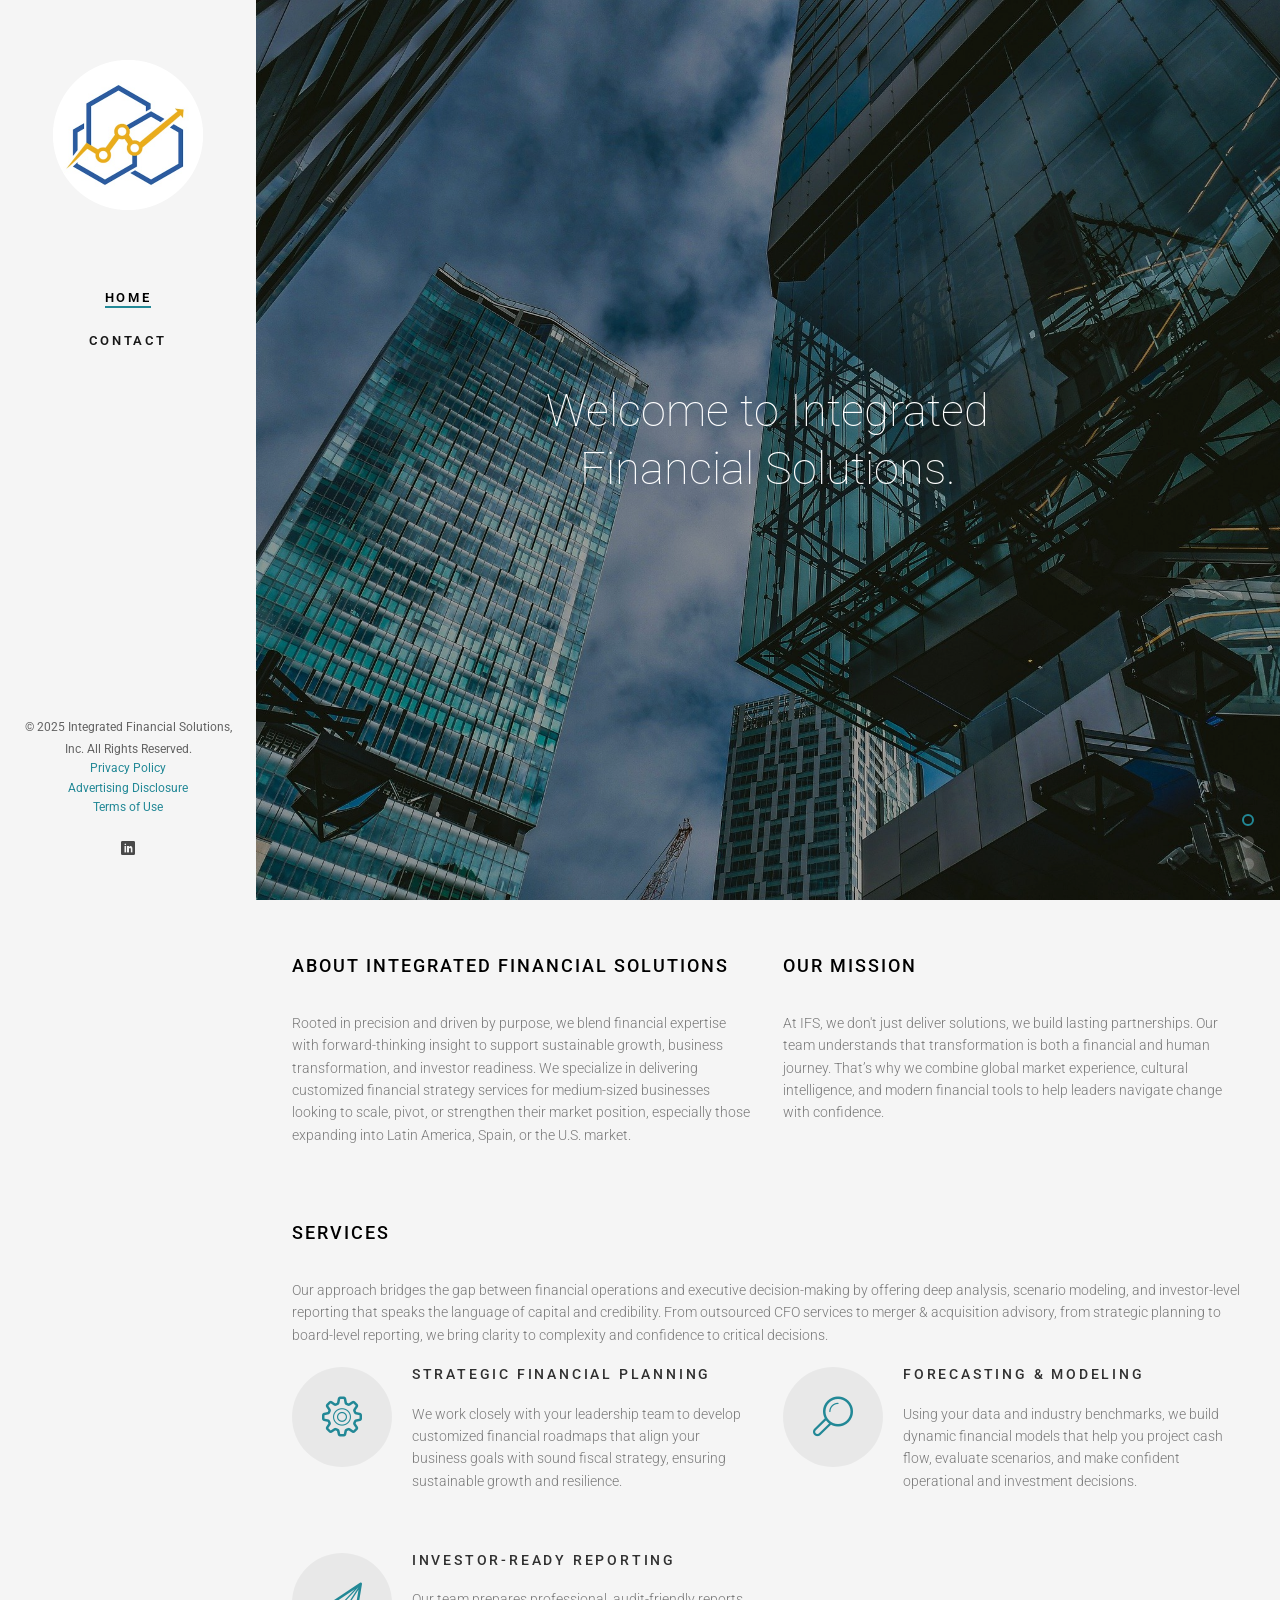
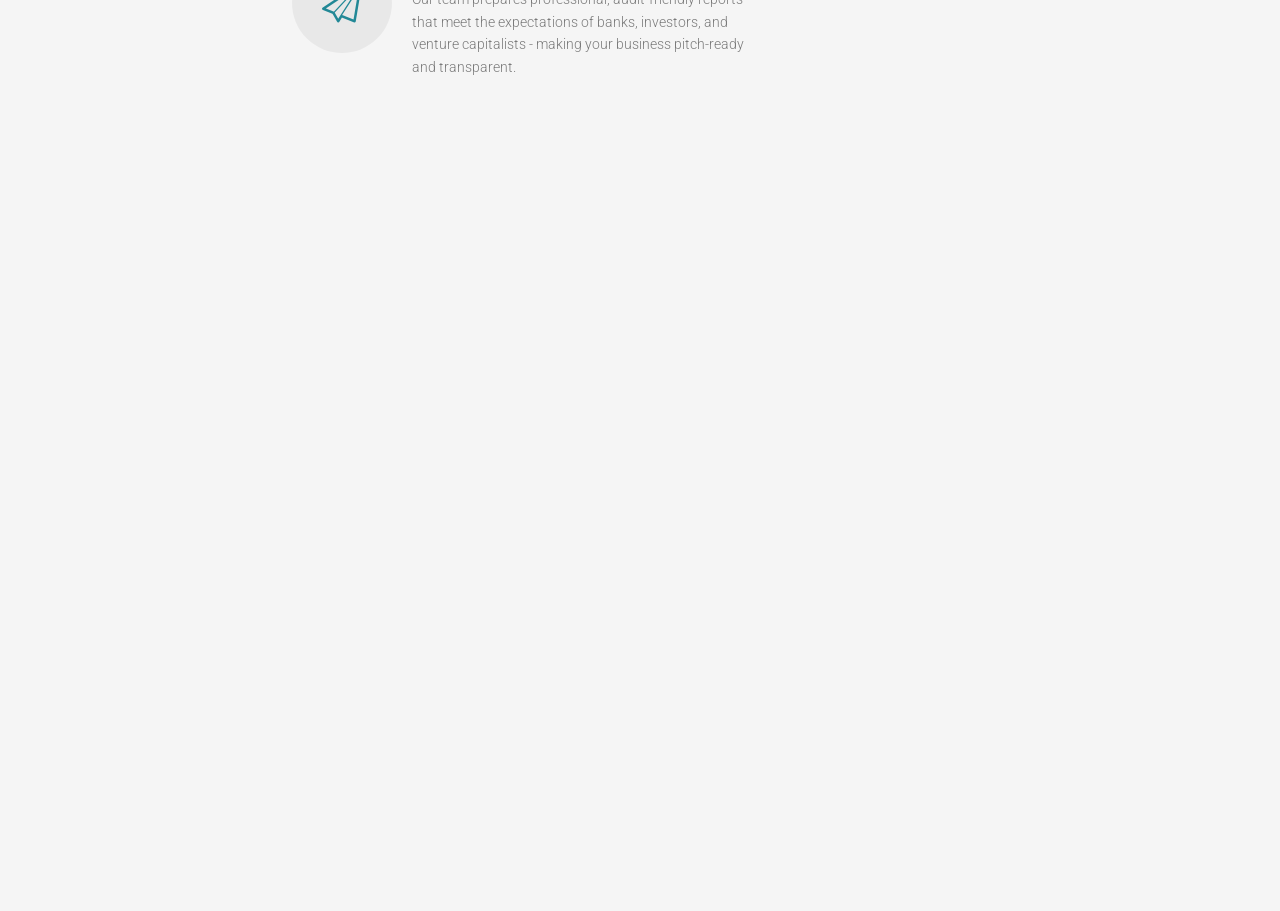
==== commit ef84a15b: "pretty url" ====
--- a/index.html
+++ b/index.html
@@ -44,20 +44,20 @@
 		<a href="#" class="js-fh5co-nav-toggle fh5co-nav-toggle"><i></i></a>
 		<aside id="fh5co-aside" role="complementary" class="border js-fullheight">
 
-			<h1 id="fh5co-logo"><a href="index.html"><img class="image" src="/images/logo.png" alt="logo" width="150"></a></h1>
+			<h1 id="fh5co-logo"><a href="/"><img class="image" src="/images/logo.png" alt="logo" width="150"></a></h1>
 			<nav id="fh5co-main-menu" role="navigation">
 				<ul>
-					<li class="fh5co-active"><a href="index.html">Home</a></li>
-					<li><a href="contact.html">Contact</a></li>
+					<li class="fh5co-active"><a href="/">Home</a></li>
+					<li><a href="/contact/">Contact</a></li>
 				</ul>
 			</nav>
 
 			<div class="fh5co-footer">
 				<p>
 					<small>&copy; 2025 Integrated Financial Solutions, Inc. All Rights Reserved.</span> 
-					<span><a href="privacy.html">Privacy Policy</a> </span> 
-					<span><a href="advertising.html">Advertising Disclosure</a></span>
-					<span><a href="termsofuse.html">Terms of Use</a></span>
+					<span><a href="/privacy/">Privacy Policy</a> </span> 
+					<span><a href="/advertising/">Advertising Disclosure</a></span>
+					<span><a href="/termsofuse/">Terms of Use</a></span>
 					</small>
 				</p>
 				<ul>
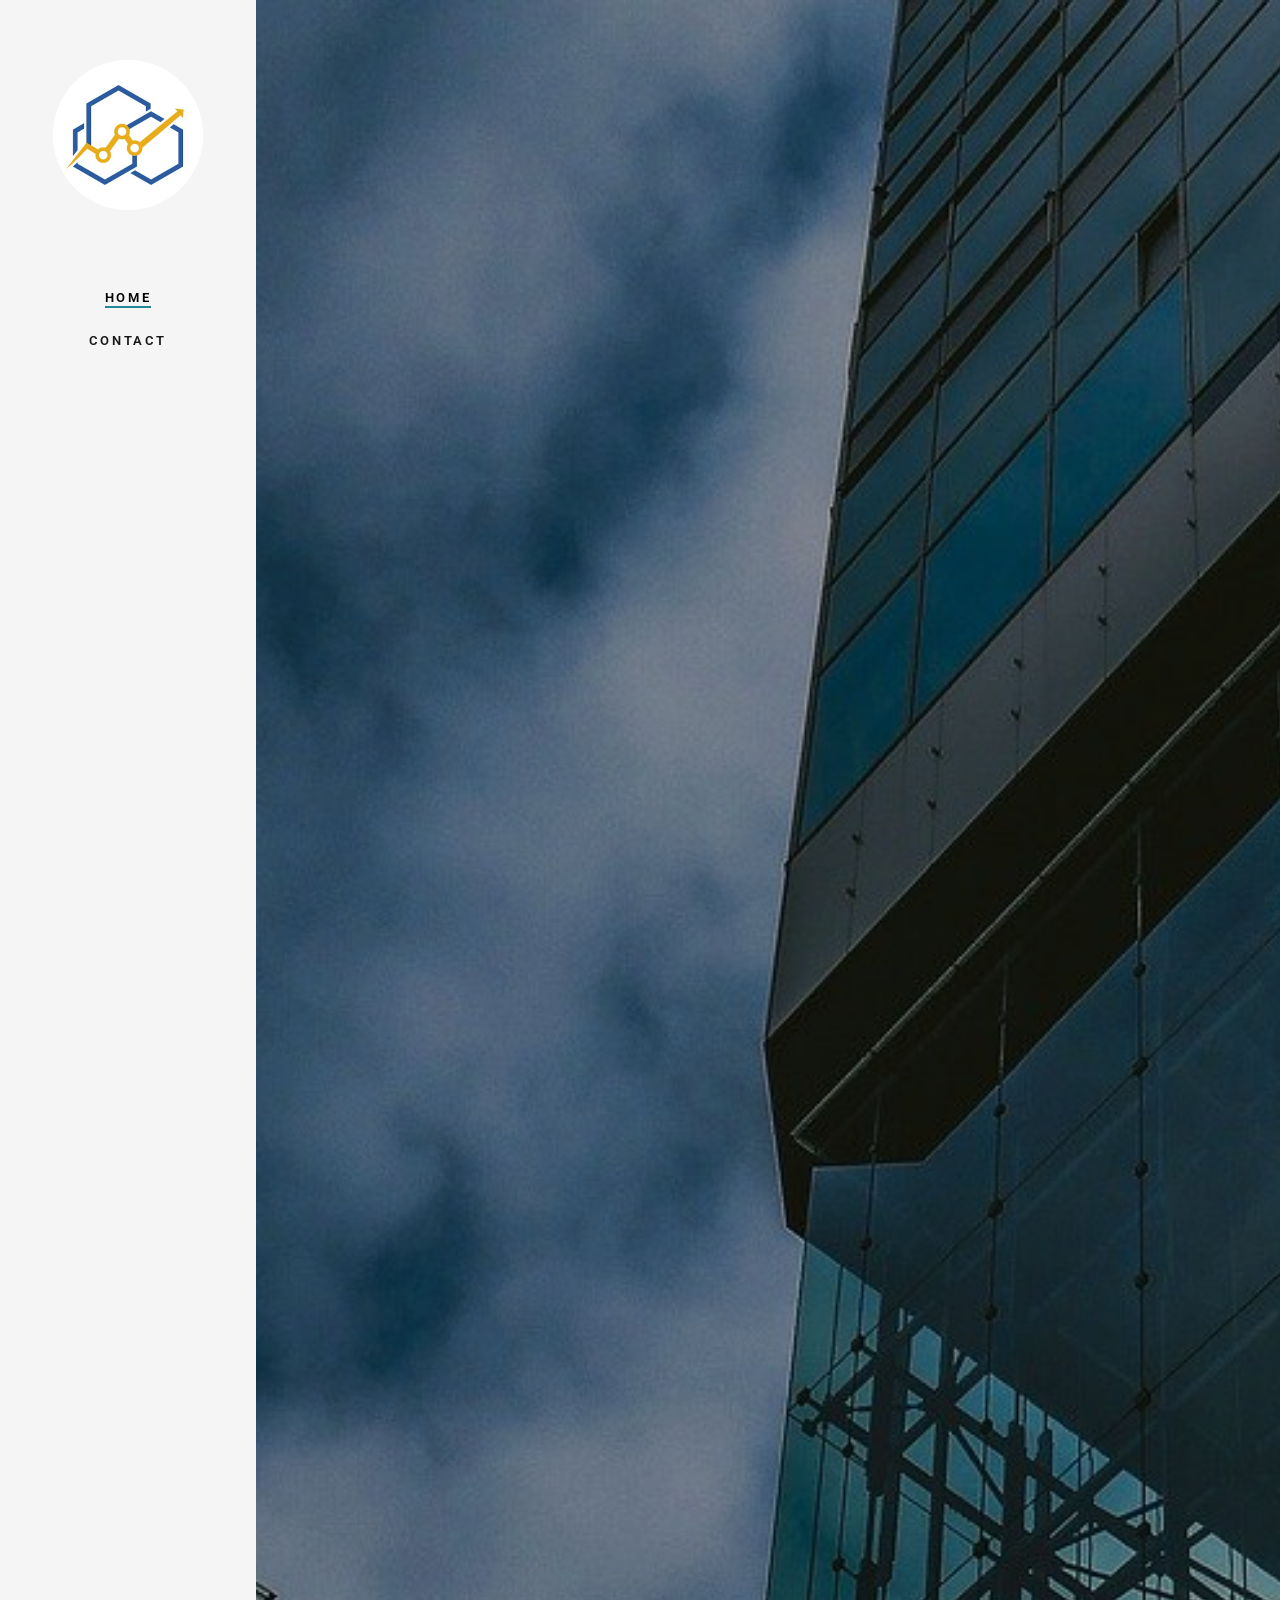
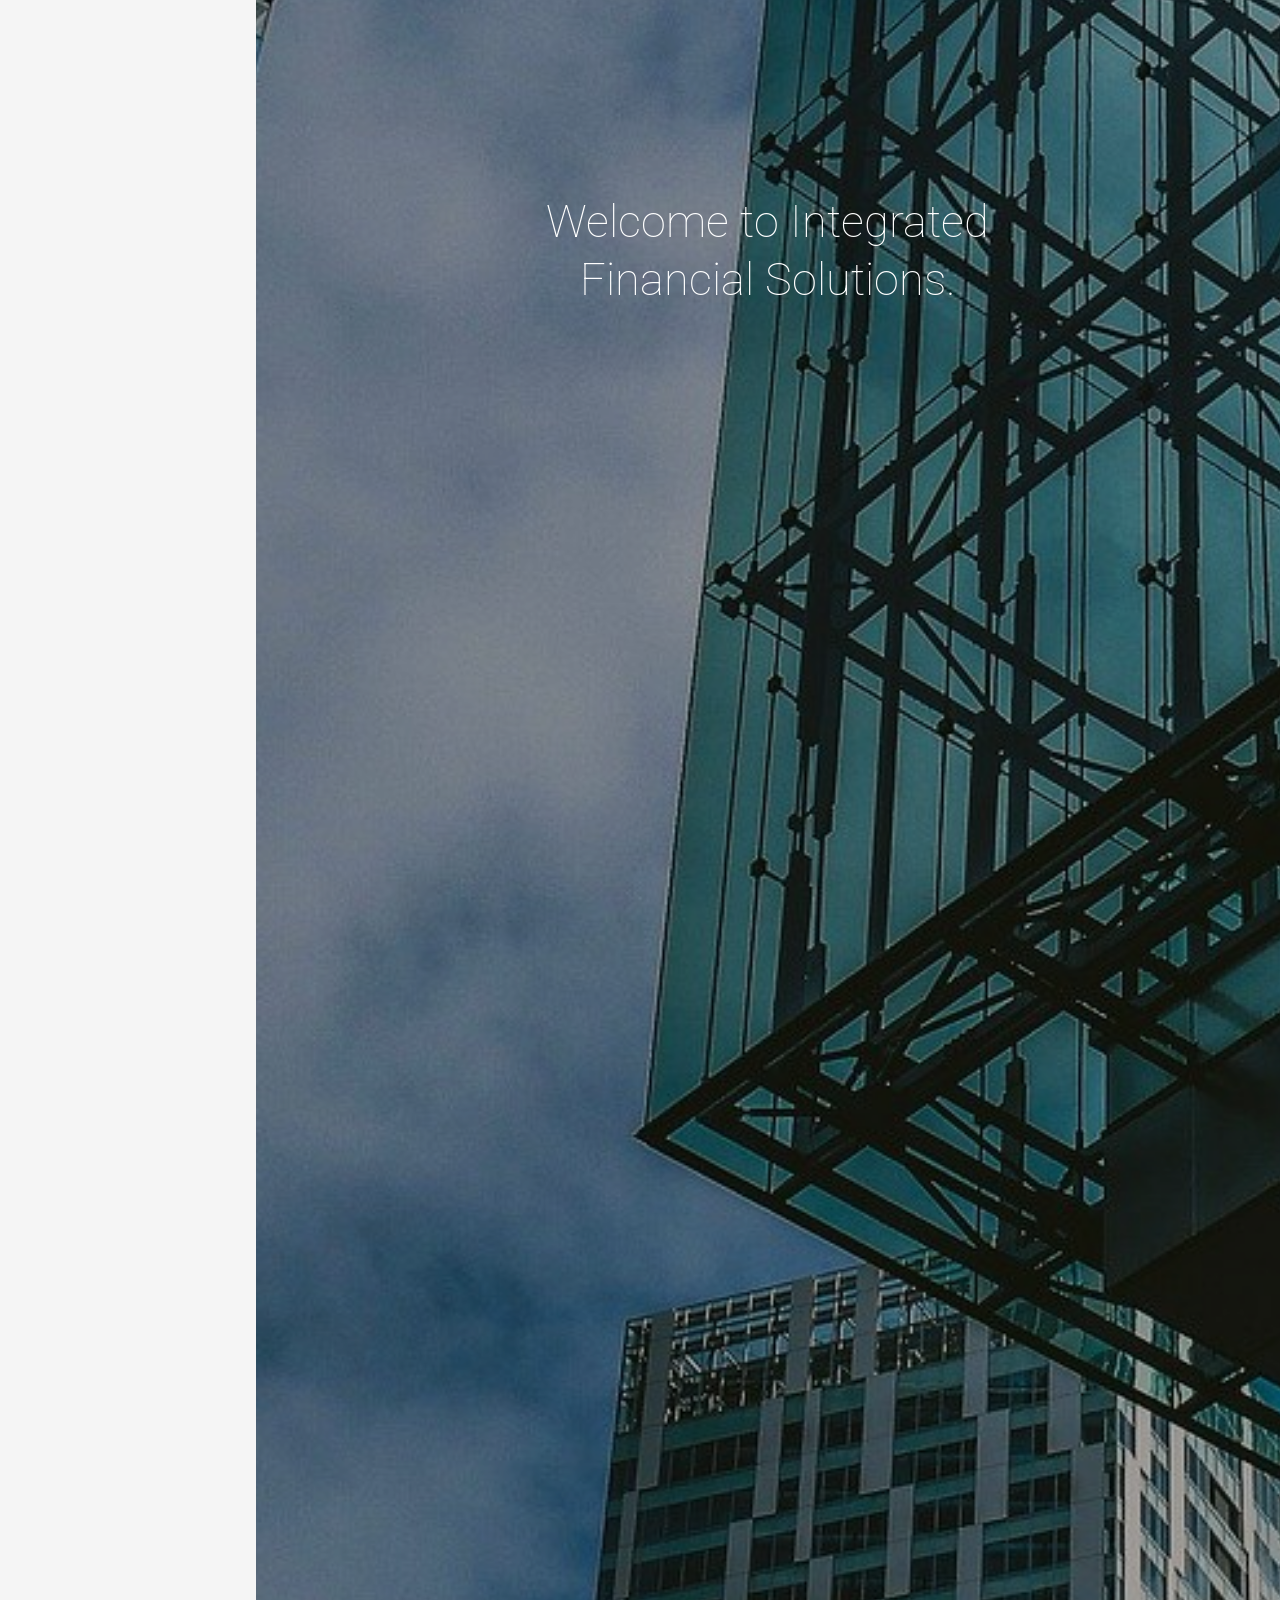
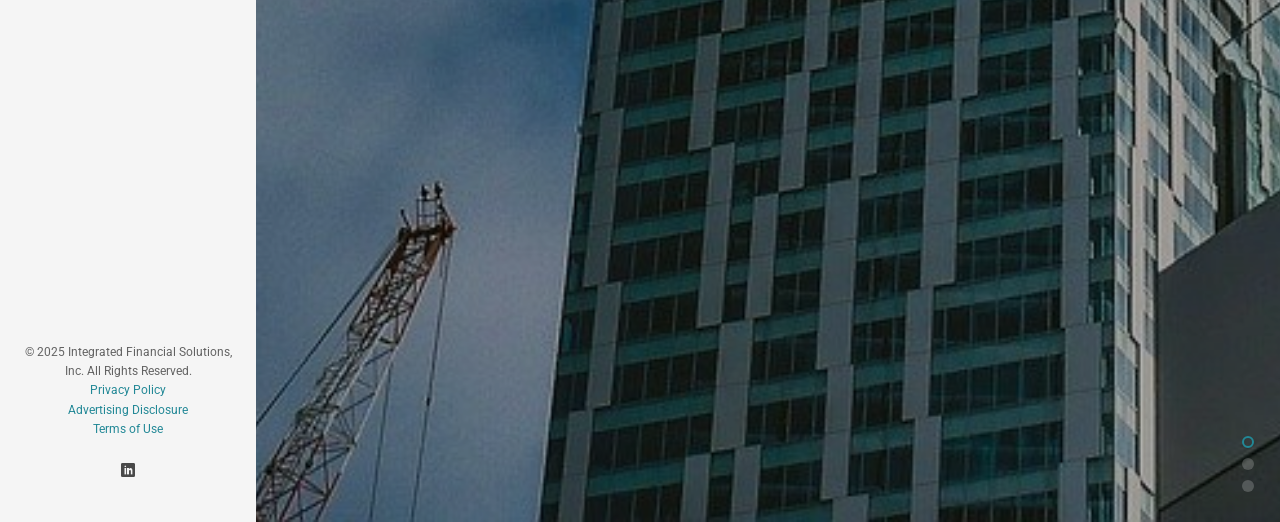
==== commit d0be2d2e: "changed tab names on the pages + added google analytics tool" ====
--- a/index.html
+++ b/index.html
@@ -1,10 +1,19 @@
+<!-- Google tag (gtag.js) -->
+<script async src="https://www.googletagmanager.com/gtag/js?id=G-4HT1JKTR3X"></script>
+<script>
+	window.dataLayer = window.dataLayer || [];
+	function gtag(){dataLayer.push(arguments);}
+	gtag('js', new Date());
+
+	gtag('config', 'G-4HT1JKTR3X');
+</script>
 
 <!DOCTYPE html>
 <html class="no-js">
 <head>
 	<meta charset="utf-8">
 	<meta http-equiv="X-UA-Compatible" content="IE=edge">
-	<title>ifs | homepage</title>
+	<title>Integrated Financial Solutions | Private Consulting | Orlando, Fl</title>
 	<link rel="icon" href="images/logo.png" type="image/png" />
 	<meta name="viewport" content="width=device-width, initial-scale=1">
 
@@ -215,7 +224,7 @@
 					<div class="row">
 						<div class="col-md-6 col-md-offset-3 col-md-pull-3 animate-box" data-animate-effect="fadeInLeft">
 							<p class="fh5co-lead">Partner with Integrated Financial Solutions to drive measurable growth.</p>
-							<p><a href="contact.html" class="btn btn-primary">Connect with an advisor</a></p>
+							<p><a href="/contact/" class="btn btn-primary">Connect with an advisor</a></p>
 						</div>
 						
 					</div>
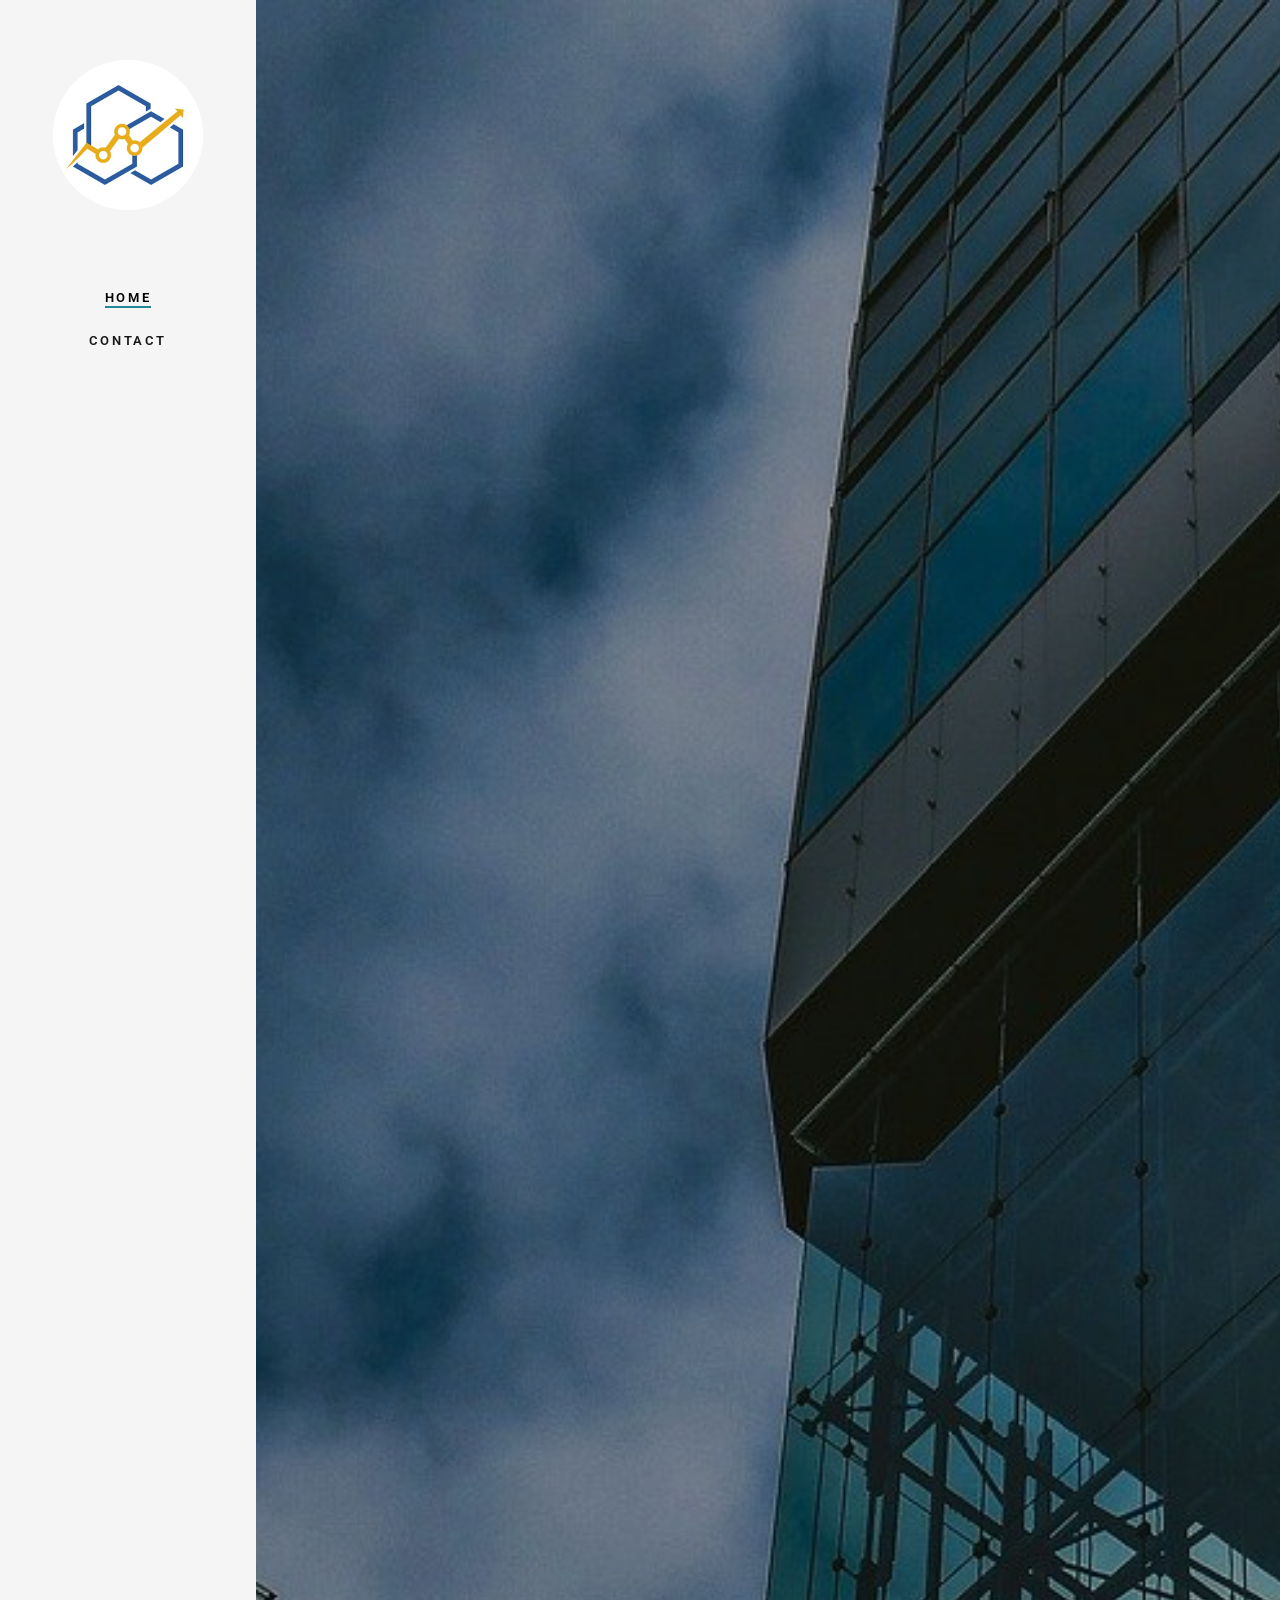
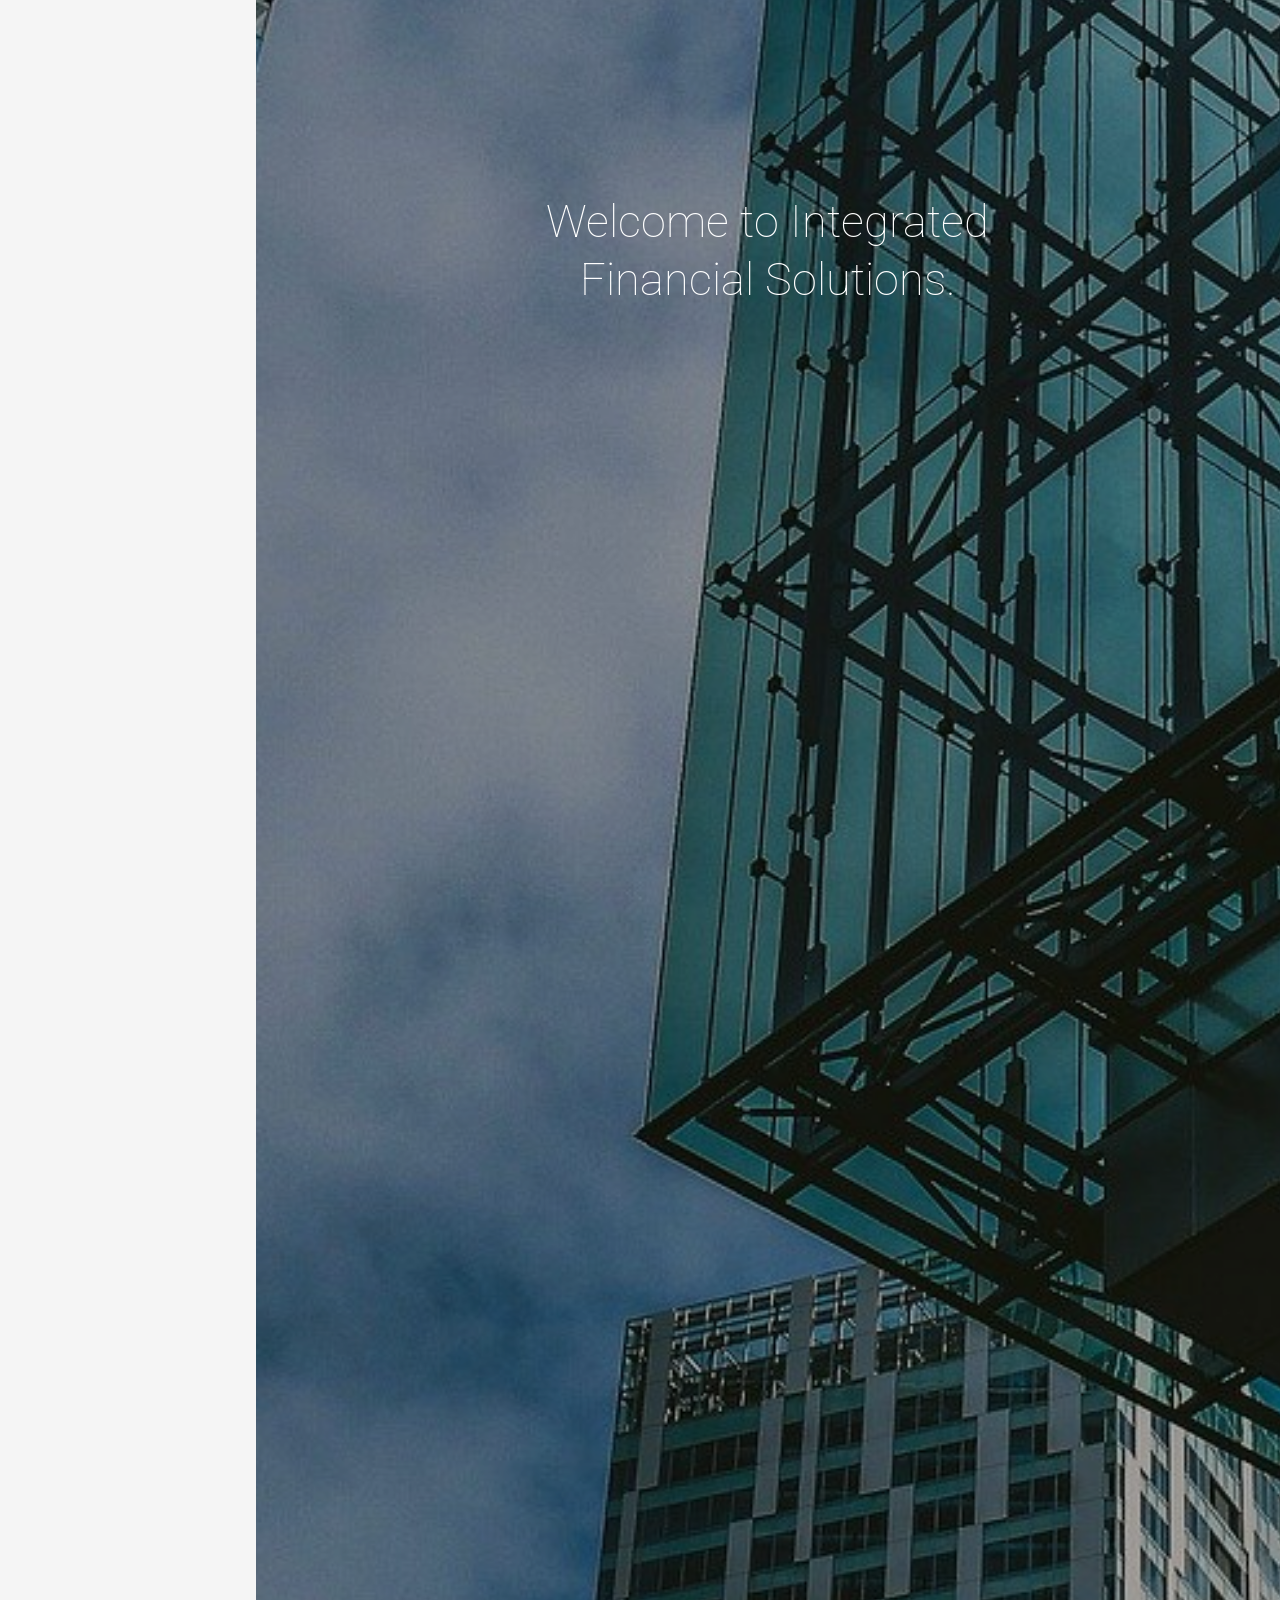
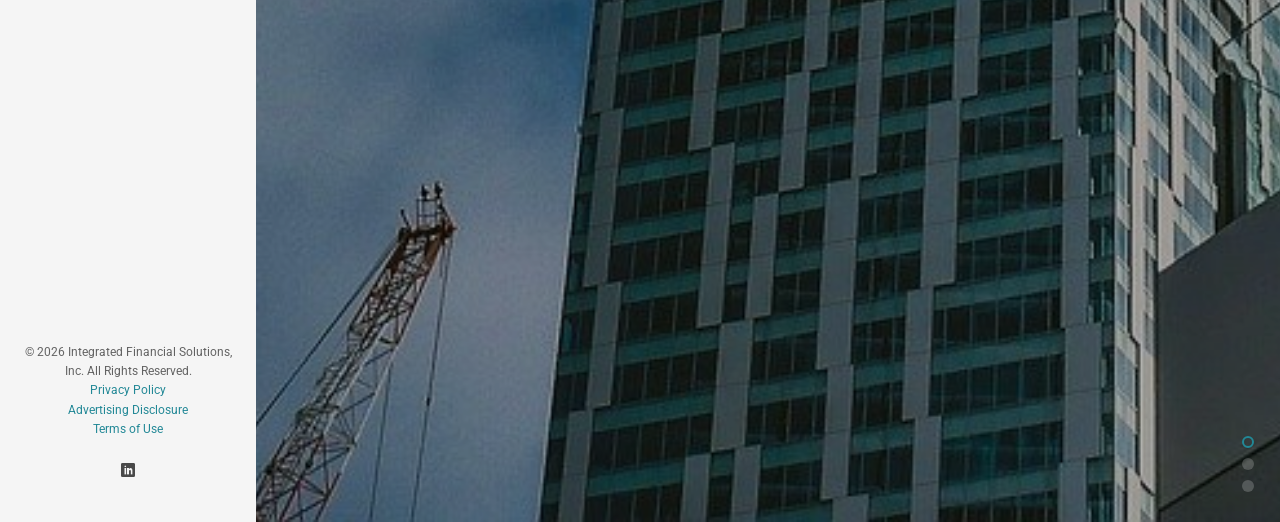
==== commit 68c8af47: "subtle changes" ====
--- a/index.html
+++ b/index.html
@@ -13,7 +13,7 @@
 <head>
 	<meta charset="utf-8">
 	<meta http-equiv="X-UA-Compatible" content="IE=edge">
-	<title>Integrated Financial Solutions | Private Consulting | Orlando, Fl</title>
+	<title>Integrated Financial Solutions | Private Consulting | Orlando, FL</title>
 	<link rel="icon" href="images/logo.png" type="image/png" />
 	<meta name="viewport" content="width=device-width, initial-scale=1">
 
@@ -63,7 +63,7 @@
 
 			<div class="fh5co-footer">
 				<p>
-					<small>&copy; 2025 Integrated Financial Solutions, Inc. All Rights Reserved.</span> 
+					<small>&copy; 2026 Integrated Financial Solutions, Inc. All Rights Reserved.</span> 
 					<span><a href="/privacy/">Privacy Policy</a> </span> 
 					<span><a href="/advertising/">Advertising Disclosure</a></span>
 					<span><a href="/termsofuse/">Terms of Use</a></span>
